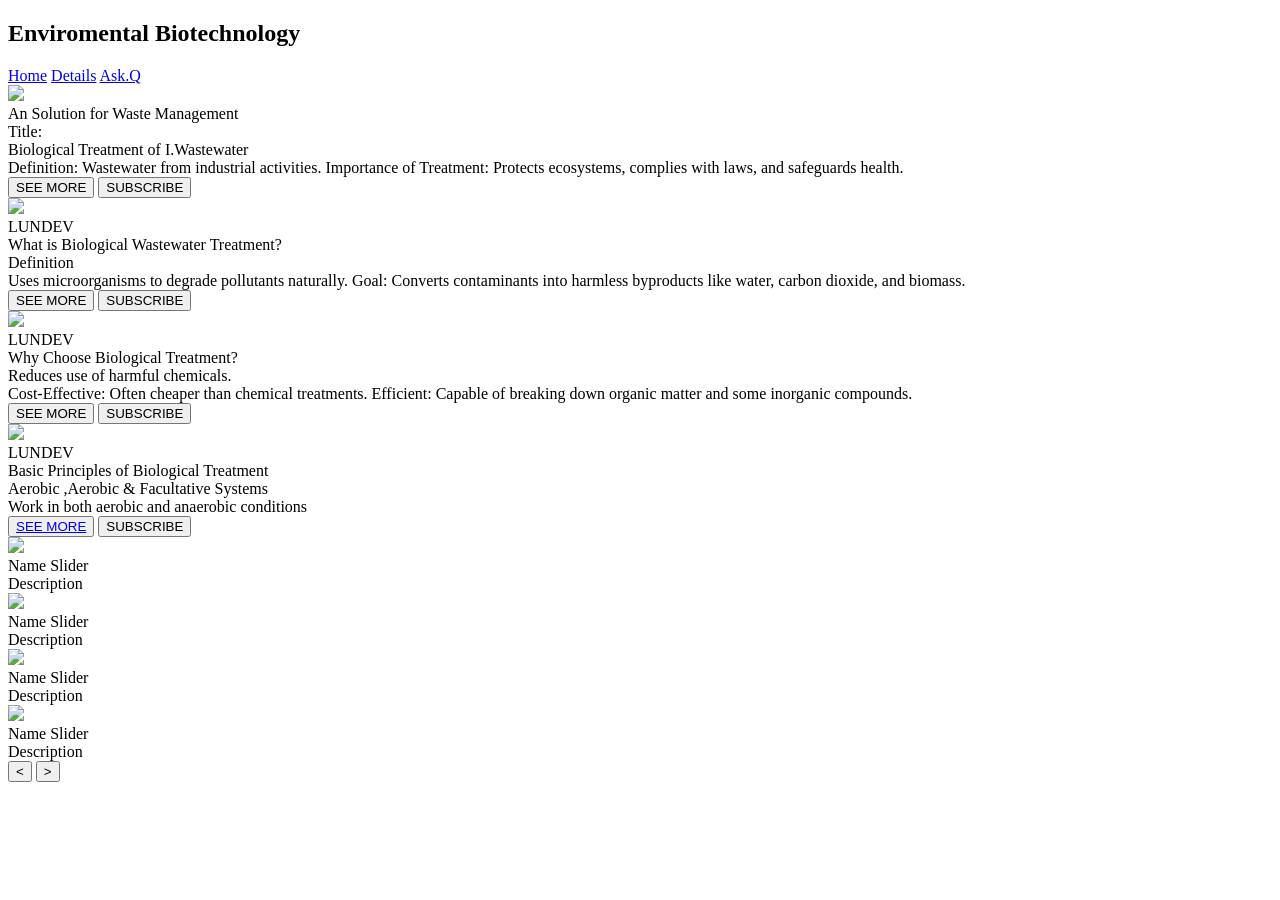
==== index.html @ 7981183f "Presentation Here i creat the presentation using HTML and CSS." ====
<!DOCTYPE html>
<html lang="en">
<head>
    <meta charset="UTF-8">
    <meta name="viewport" content="width=device-width, initial-scale=1.0">
    <title>Eniveromental Biotech</title>
    <link rel="stylesheet" href="styl.css">
</head>
<body>
    <header>
        <nav>
            <h1 class="bg">Enviromental Biotechnology</h1>
            <a href="/home.html" target="_blank">Home</a>
            <a href="/Presentation2.pptx" target="_blank">Details</a>
            <a href="/addtionaldess.html" target="_blank">Ask.Q </a>
        </nav>
    </header>

    <!-- carousel -->
    <div class="carousel">
        <!-- list item -->
        <div class="list">
            <div class="item">
                <img src="/images/backgr1.avif">
                <div class="content">
                    <div class="author"> An Solution for Waste Management</div>
                    <div class="title">Title: </div>
                    <div class="topic"> Biological Treatment of I.Wastewater</div>
                    <div class="des">
                        <!-- lorem 50 -->
                        Definition: Wastewater from industrial activities.
Importance of Treatment: Protects ecosystems, complies with laws, and safeguards health.
                    </div>
                    <div class="buttons">
                        <button>SEE MORE</button>
                        <button>SUBSCRIBE</button>
                    </div>
                </div>
            </div>
            <div class="item">
                <img src="/images/back2.avif">
                <div class="content">
                    <div class="author">LUNDEV</div>
                    <div class="title">What is Biological Wastewater Treatment?</div>
                    <div class="topic">Definition</div>
                    <div class="des">
                        Uses microorganisms to degrade pollutants naturally.
                        Goal: Converts contaminants into harmless byproducts like water, carbon dioxide, and biomass.
                    </div>
                    <div class="buttons">
                        <button>SEE MORE</button>
                        <button>SUBSCRIBE</button>
                    </div>
                </div>
            </div>
            <div class="item">
                <img src="/images/back3.avif">
                <div class="content">
                    <div class="author">LUNDEV</div>
                    <div class="title"> Why Choose Biological Treatment?</div>
                    <div class="topic">Reduces use of harmful chemicals.</div>
                    <div class="des">
                        Cost-Effective: Often cheaper than chemical treatments.
                        Efficient: Capable of breaking down organic matter and some inorganic compounds.
                    </div>
                    <div class="buttons">
                        <button>SEE MORE</button>
                        <button>SUBSCRIBE</button>
                    </div>
                </div>
            </div>
            <div class="item">
                <img src="/images/back4.avif">
                <div class="content">
                    <div class="author">LUNDEV</div>
                    <div class="title"> Basic Principles of Biological Treatment</div>
                    <div class="topic">Aerobic ,Aerobic & Facultative Systems</div>
                    <div class="des">
                        Work in both aerobic and anaerobic conditions
                    </div>
                    <div class="buttons">
                        <button> <a href="https://www.linkedin.com/in/abdul-shakoor-ajiz-21a0522a6/" target="_blank">SEE MORE</a></button>
                        <button>SUBSCRIBE</button>
                    </div>
                </div>
            </div>
        </div>
        <!-- list thumnail -->
        <div class="thumbnail">
            <div class="item">
                <img src="/images/envi1.jpeg">
                <div class="content">
                    <div class="title">
                        Name Slider
                    </div>
                    <div class="description">
                        Description
                    </div>
                </div>
            </div>
            <div class="item">
                <img src="/images/envi2.jpeg">
                <div class="content">
                    <div class="title">
                        Name Slider
                    </div>
                    <div class="description">
                        Description
                    </div>
                </div>
            </div>
            <div class="item">
                <img src="/images/envi3.jpeg">
                <div class="content">
                    <div class="title">
                        Name Slider
                    </div>
                    <div class="description">
                        Description
                    </div>
                </div>
            </div>
            <div class="item">
                <img src="/images/env4.jpeg">
                <div class="content">
                    <div class="title">
                        Name Slider
                    </div>
                    <div class="description">
                        Description
                    </div>
                </div>
            </div>
        </div>
        <!-- next prev -->

        <div class="arrows">
            <button id="prev"><</button>
            <button id="next">></button>
        </div>
        <!-- time running -->
        <div class="time"></div>
    </div>

    <!-- <script src="app.js"> -->
        <script>
        //step 1: get DOM
let nextDom = document.getElementById('next');
let prevDom = document.getElementById('prev');

let carouselDom = document.querySelector('.carousel');
let SliderDom = carouselDom.querySelector('.carousel .list');
let thumbnailBorderDom = document.querySelector('.carousel .thumbnail');
let thumbnailItemsDom = thumbnailBorderDom.querySelectorAll('.item');
let timeDom = document.querySelector('.carousel .time');

thumbnailBorderDom.appendChild(thumbnailItemsDom[0]);
let timeRunning = 3000;
let timeAutoNext = 7000;

nextDom.onclick = function(){
    showSlider('next');    
}

prevDom.onclick = function(){
    showSlider('prev');    
}
let runTimeOut;
let runNextAuto = setTimeout(() => {
    next.click();
}, timeAutoNext)
function showSlider(type){
    let  SliderItemsDom = SliderDom.querySelectorAll('.carousel .list .item');
    let thumbnailItemsDom = document.querySelectorAll('.carousel .thumbnail .item');
    
    if(type === 'next'){
        SliderDom.appendChild(SliderItemsDom[0]);
        thumbnailBorderDom.appendChild(thumbnailItemsDom[0]);
        carouselDom.classList.add('next');
    }else{
        SliderDom.prepend(SliderItemsDom[SliderItemsDom.length - 1]);
        thumbnailBorderDom.prepend(thumbnailItemsDom[thumbnailItemsDom.length - 1]);
        carouselDom.classList.add('prev');
    }
    clearTimeout(runTimeOut);
    runTimeOut = setTimeout(() => {
        carouselDom.classList.remove('next');
        carouselDom.classList.remove('prev');
    }, timeRunning);

    clearTimeout(runNextAuto);
    runNextAuto = setTimeout(() => {
        next.click();
    }, timeAutoNext)
}
    </script>
</body>
</html>
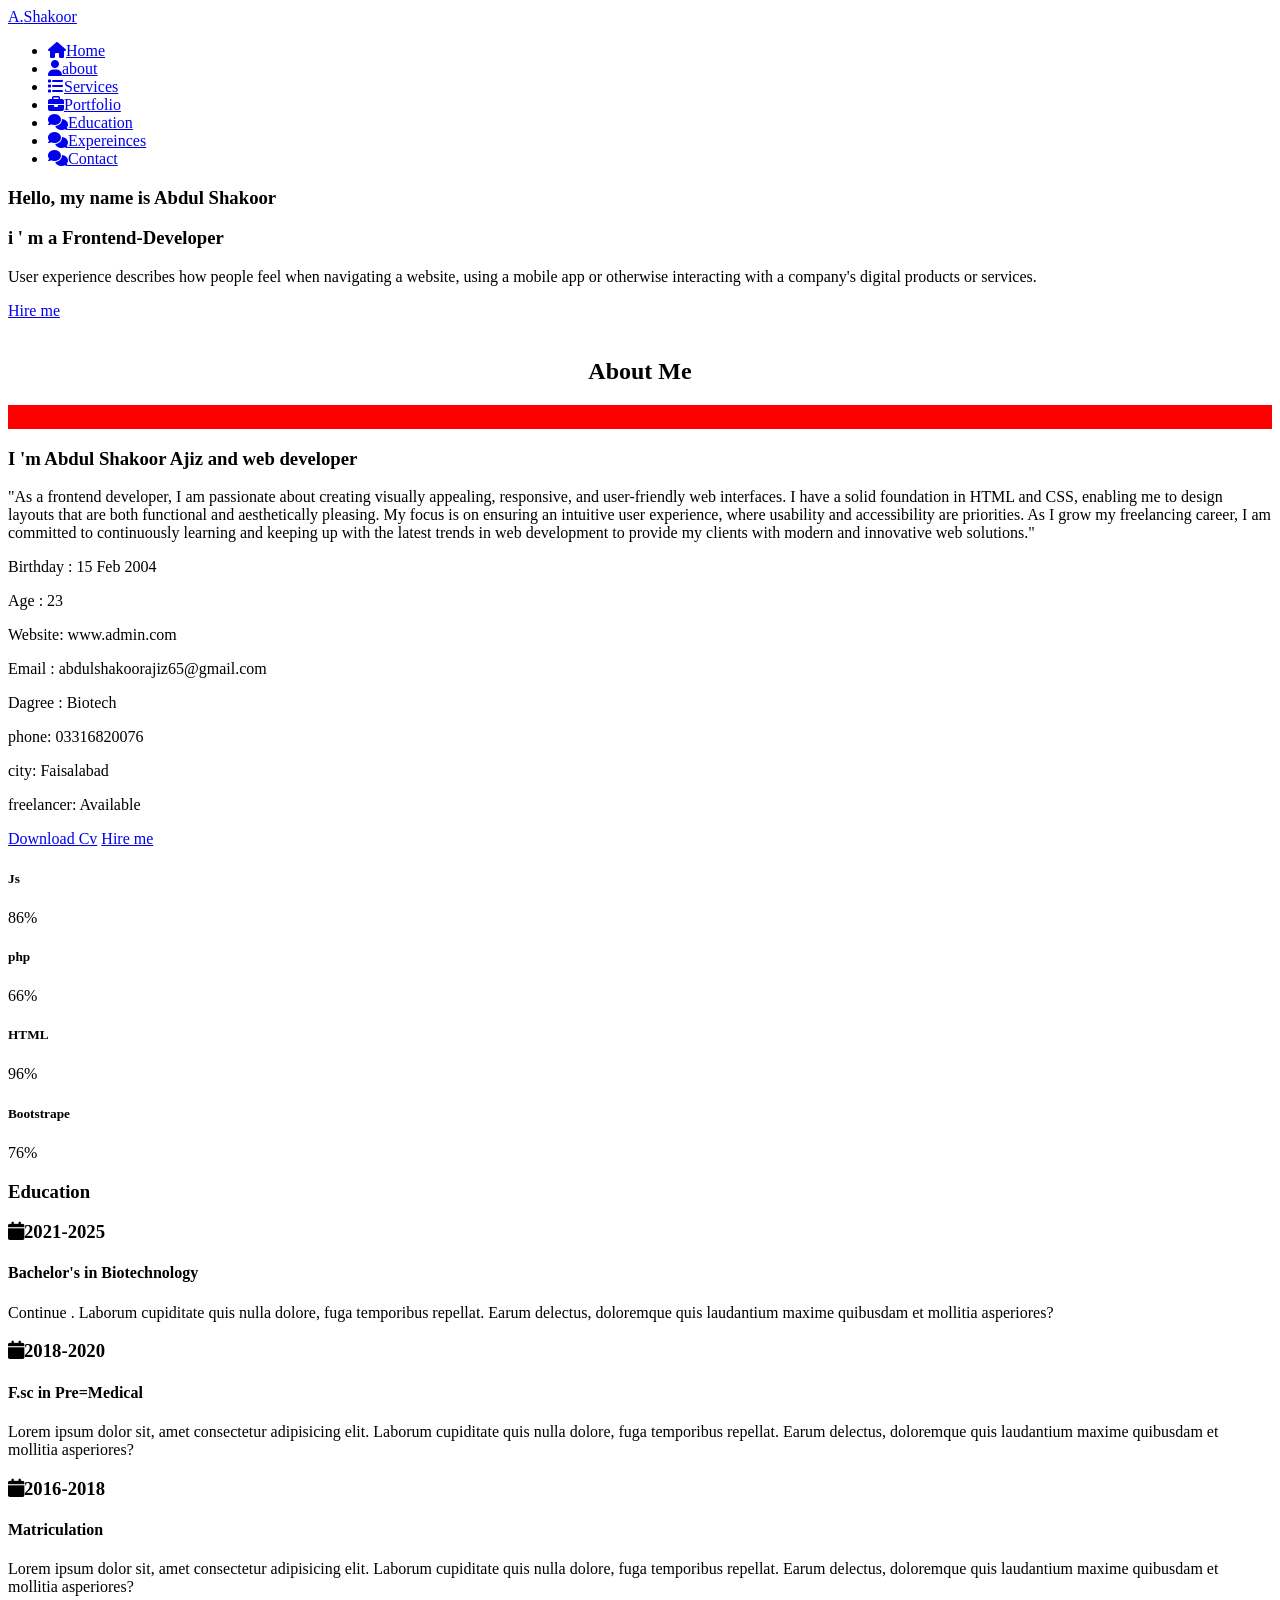
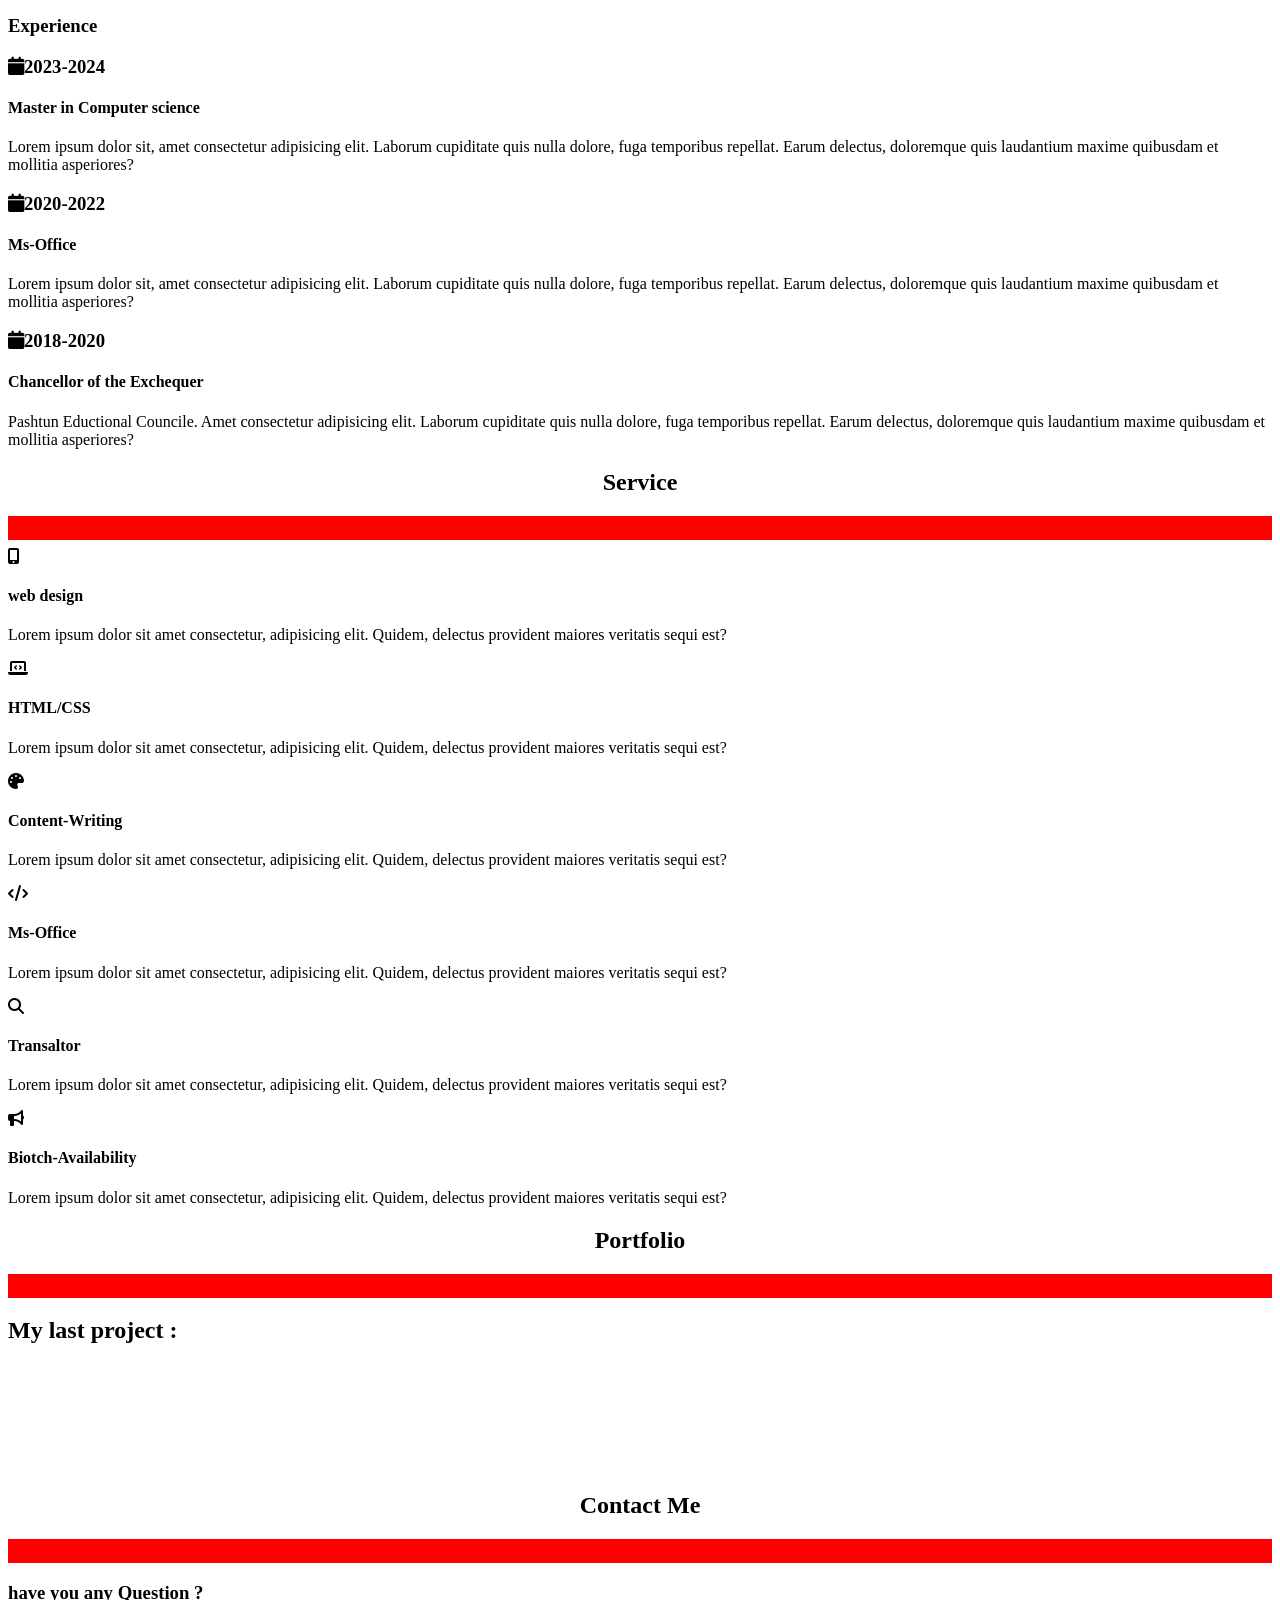
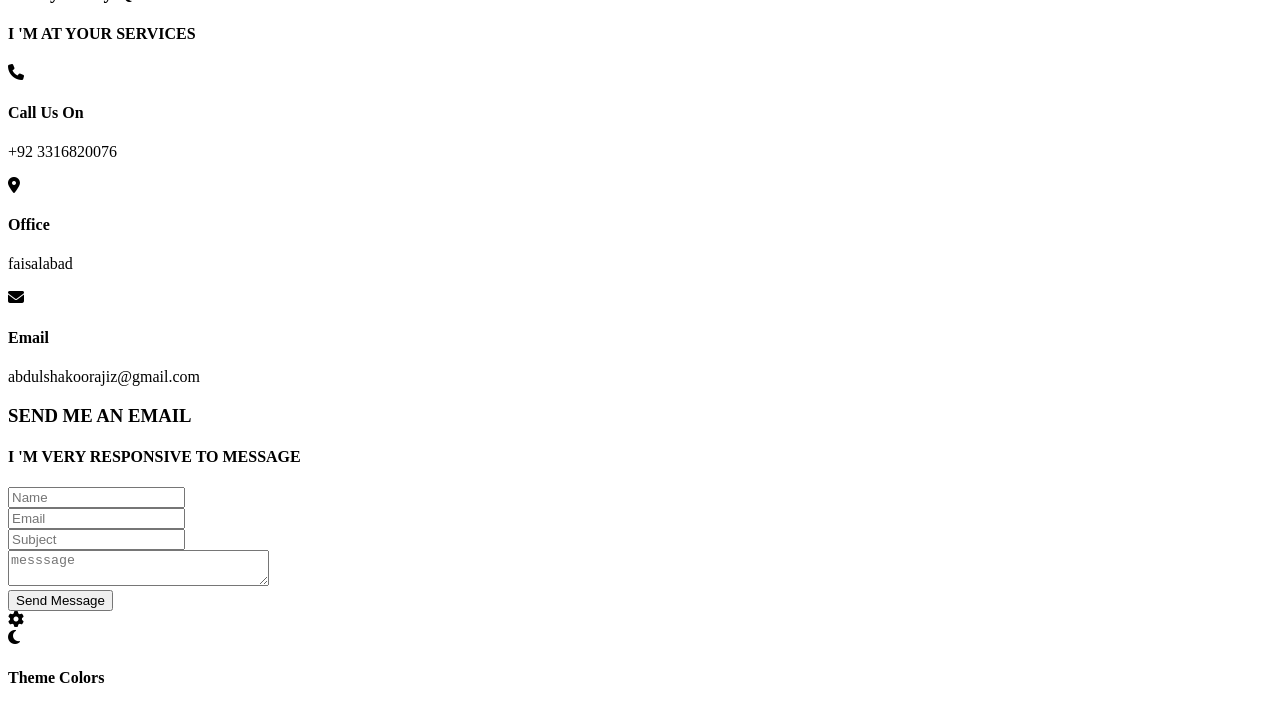
==== commit f0c64b5c: "My-Portfolio My portfolio" ====
--- a/index.html
+++ b/index.html
@@ -3,196 +3,480 @@
 <head>
     <meta charset="UTF-8">
     <meta name="viewport" content="width=device-width, initial-scale=1.0">
-    <title>Eniveromental Biotech</title>
-    <link rel="stylesheet" href="styl.css">
+    <title> My-Portfillio </title>
+    <link rel="stylesheet" href="style.css">
+    <link rel="stylesheet" href="color-1.css">
+    <link rel="stylesheet" href="https://cdnjs.cloudflare.com/ajax/libs/font-awesome/6.6.0/css/all.min.css">
+    <!--==style switcher===-->
+    <link rel="stylesheet" href="color-1.css"class="alternate-style"title= "color-1"disabled>
+    <link rel="stylesheet" href="color-2.css"class="alternate-style"title= "color-2"disabled>
+    <link rel="stylesheet" href="color-3.css"class="alternate-style"title= "color-3"disabled>
+    <link rel="stylesheet" href="color-4.css"class="alternate-style"title= "color-4"disabled>
+    <link rel="stylesheet" href="color-5.css"class="alternate-style"title= "color-5"disabled>
+    <link rel="stylesheet" href="style-switcher.css">
 </head>
 <body>
-    <header>
-        <nav>
-            <h1 class="bg">Enviromental Biotechnology</h1>
-            <a href="/home.html" target="_blank">Home</a>
-            <a href="/Presentation2.pptx" target="_blank">Details</a>
-            <a href="/addtionaldess.html" target="_blank">Ask.Q </a>
-        </nav>
-    </header>
+    <!--main container start--->
+    <div class="main-container">
+        <!--aside start-->
+        <div class="aside">
+            <div class="logo">
+                <a href="#"><span>A.</span>Shakoor</a>
+            </div>
+            <div class="nav-toggler">
+                <span></span>
+            </div>
+            <ul class="nav">
+                <li><a href="#home" class="active"><i class="fa fa-home"></i>Home</a></li>
+                <li><a href="#about"><i class="fa fa-user"></i>about</a></li>
+                <li><a href="#services"><i class="fa fa-list"></i>Services</a></li>
+                <li><a href="#port"><i class="fa fa-briefcase"></i>Portfolio</a></li>
+                <li><a href="#educt"><i class="fa fa-comments"></i>Education</a></li>
+                <li><a href="#exper"><i class="fa fa-comments"></i>Expereinces</a></li>
+                <li><a href="#contact"><i class="fa fa-comments"></i>Contact</a></li>
+            </ul>
+        </div>
+         <!--aside start-->
+         <!--main content start-->
+            <div class="main-content">
+                <!--===home section start===-->
+                <section class="home section  "id="home">
+                    <div class="container">
+                        <div class="row">
+                            <div class="home-info padd-15">
+                                <h3 class="hello">Hello, my name is <span class="name">Abdul Shakoor</span></h3>
+                                <h3 class="my-profession">i ' m a <span class="typing">Frontend-Developer</span></h3>
+                                <p>User experience describes how people feel when navigating a website, using a mobile app or otherwise interacting with a company's digital products or services. </p>
+                                <a href="#contact"class="btn hire-me">Hire me</a>
+                                <div class="home-img padd-15">
+                                    <img src="shakoor3.jpg" alt="">
+                                </div>
+                            </div>
+                        </div>
+                    </div>
+                </section>
+                  <!--===home section end===-->
+                     <!--===about section start===-->
+                     <section class="about section " id="about">
+                        <div class="container">
+                            <div class="row">
+                                <div class="section-title padd-15">
+                                    <h2 style="text-align: center;">About Me</h2>
+                                    <hr style="color: brown;height: 20px;border: 2px solid red;background-color: red;">
+                                </div>
+                            </div>
+                            <div class="row">
+                                <div class="about-content padd-15">
+                                    <div class="row">
+                                        <div class="about-text padd-15">
+                                            <h3>I 'm Abdul Shakoor Ajiz and <span>web developer</span></h3>
+                                            
+                                            <p>"As a frontend developer, I am passionate about creating visually appealing, responsive, and user-friendly web interfaces. I have a solid foundation in HTML and CSS, enabling me to design layouts that are both functional and aesthetically pleasing. My focus is on ensuring an intuitive user experience, where usability and accessibility are priorities. As I grow my freelancing career, I am committed to continuously learning and keeping up with the latest trends in web development to provide my clients with modern and innovative web solutions."</p>
+                                        </div>
+                                    </div>
+                                    <div class="row">
+                                        <div class="personal-info padd-15">
+                                            <div class="row">
+                                                <div class="info-item padd-15">
+                                                    <p>Birthday : <span>15 Feb 2004</span></p>
+                                                </div>
+                                                <div class="info-item padd-15">
+                                                    <p>Age : <span>23</span></p>
+                                                </div>
+                                                <div class="info-item padd-15">
+                                                    <p>Website: <span>www.admin.com</span></p>
+                                                </div>
+                                                <div class="info-item padd-15">
+                                                    <p>Email : <span>abdulshakoorajiz65@gmail.com</span></p>
+                                                </div>
+                                                <div class="info-item padd-15">
+                                                    <p>Dagree : <span>Biotech</span></p>
+                                                </div>
+                                                <div class="info-item padd-15">
+                                                    <p>phone: <span>03316820076</span></p>
+                                                </div>
+                                                <div class="info-item padd-15">
+                                                    <p>city: <span>Faisalabad</span></p>
+                                                </div>
+                                                <div class="info-item padd-15">
+                                                    <p>freelancer: <span>Available</span></p>
+                                                </div>
+                                            </div>
+                                            <div class="row">
+                                                <div class="button padd-15">
+                                                    <a href="#"class="btn">Download Cv</a>
+                                                    <a href="#contact" class="btn hire-me">Hire me</a>
+                                                </div>
+                                            </div>
+                                        </div>
+                                        <div class="skills padd-15">
+                                            <div class="row">
+                                                <div class="skill-item padd-15">
+                                                    <h5>Js</h5>
+                                                    <div class="progress">
+                                                        <div class="progress-in"style="width: 86%;"></div>
+                                                        <div class="skill-percent">86%</div>
+                                                    </div>
+                                                </div>
+                                                <div class="skill-item padd-15">
+                                                    <h5>php</h5>
+                                                    <div class="progress">
+                                                        <div class="progress-in"style="width: 66%;"></div>
+                                                        <div class="skill-percent">66%</div>
+                                                    </div>
+                                                </div>
+                                                <div class="skill-item padd-15">
+                                                    <h5>HTML</h5>
+                                                    <div class="progress">
+                                                        <div class="progress-in"style="width: 96%;"></div>
+                                                        <div class="skill-percent">96%</div>
+                                                    </div>
+                                                </div>
+                                                    <div class="skill-item padd-15">
+                                                        <h5>Bootstrape</h5>
+                                                        <div class="progress">
+                                                            <div class="progress-in"style="width: 96%;"></div>
+                                                            <div class="skill-percent">76%</div>
+                                                        </div>
+                                                </div>
+                                            </div>
+                                        </div>
+                                    </div>
+                                    <div class="row" id="educt">
+                                        <div class="education padd-15">
+                                            <h3 class="title">Education</h3>
+                                        <div class="row">
+                                            <div class="timeline-box padd-15">
+                                                <div class="timeline shadow-dark">
+                                                    <!--====timeline-item====-->
+                                                    <div class="timeline-item">
+                                                        <div class="circle-dot"></div>
+                                                        <h3 class="timeline-date">
+                                                            <i class="fa fa-calendar"></i>2021-2025
+                                                        </h3>
+                                                        <h4 class="timeline-title">Bachelor's in Biotechnology</h4>
+                                                        <p class="timeline-text">Continue . Laborum cupiditate quis nulla dolore, fuga temporibus repellat. Earum delectus, doloremque quis laudantium maxime quibusdam et mollitia asperiores?</p>
+                                                    </div>
+                                                     <!--====timeline-item====-->
+                                                     <div class="timeline-item">
+                                                        <div class="circle-dot"></div>
+                                                        <h3 class="timeline-date">
+                                                            <i class="fa fa-calendar"></i>2018-2020
+                                                        </h3>
+                                                        <h4 class="timeline-title">F.sc in Pre=Medical</h4>
+                                                        <p class="timeline-text">Lorem ipsum dolor sit, amet consectetur adipisicing elit. Laborum cupiditate quis nulla dolore, fuga temporibus repellat. Earum delectus, doloremque quis laudantium maxime quibusdam et mollitia asperiores?</p>
+                                                    </div>
+                                                     <!--====timeline-item====-->
+                                                     <div class="timeline-item">
+                                                        <div class="circle-dot"></div>
+                                                        <h3 class="timeline-date">
+                                                            <i class="fa fa-calendar"></i>2016-2018
+                                                        </h3>
+                                                        <h4 class="timeline-title">
+                                                            Matriculation</h4>
+                                                        <p class="timeline-text">Lorem ipsum dolor sit, amet consectetur adipisicing elit. Laborum cupiditate quis nulla dolore, fuga temporibus repellat. Earum delectus, doloremque quis laudantium maxime quibusdam et mollitia asperiores?</p>
+                                                    </div>
+                                                                                                      
+                                                </div>
+                                            </div>
+                                        </div>
+                                        </div>
+                                    
+                                            <div class="experience padd-15" id="exper">
+                                                <h3 class="title">Experience</h3>
+                                                <div class="row">
+                                                    <div class="timeline-box padd-15">
+                                                        <div class="timeline shadow-dark">
+                                                            <!--====timeline-item====-->
+                                                            <div class="timeline-item">
+                                                                <div class="circle-dot"></div>
+                                                                <h3 class="timeline-date">
+                                                                    <i class="fa fa-calendar"></i>2023-2024
+                                                                </h3>
+                                                                <h4 class="timeline-title">Master in Computer science</h4>
+                                                                <p class="timeline-text">Lorem ipsum dolor sit, amet consectetur adipisicing elit. Laborum cupiditate quis nulla dolore, fuga temporibus repellat. Earum delectus, doloremque quis laudantium maxime quibusdam et mollitia asperiores?</p>
+                                                            </div>
+                                                             <!--====timeline-item====-->
+                                                             <div class="timeline-item">
+                                                                <div class="circle-dot"></div>
+                                                                <h3 class="timeline-date">
+                                                                    <i class="fa fa-calendar"></i>2020-2022
+                                                                </h3>
+                                                                <h4 class="timeline-title">Ms-Office</h4>
+                                                                <p class="timeline-text">Lorem ipsum dolor sit, amet consectetur adipisicing elit. Laborum cupiditate quis nulla dolore, fuga temporibus repellat. Earum delectus, doloremque quis laudantium maxime quibusdam et mollitia asperiores?</p>
+                                                            </div>
+                                                             <!--====timeline-item====-->
+                                                             <div class="timeline-item">
+                                                                <div class="circle-dot"></div>
+                                                                <h3 class="timeline-date">
+                                                                    <i class="fa fa-calendar"></i>2018-2020
+                                                                </h3>
+                                                                <h4 class="timeline-title">Chancellor of the Exchequer</h4>
+                                                                <p class="timeline-text">Pashtun Eductional Councile. Amet consectetur adipisicing elit. Laborum cupiditate quis nulla dolore, fuga temporibus repellat. Earum delectus, doloremque quis laudantium maxime quibusdam et mollitia asperiores?</p>
+                                                            </div>
+                                                                                                              
+                                                        </div>
+                                                    </div>
+                                                </div>
+                                            </div>
+                                    </div>
+                            </div>
+                        </section>
+                     <!--===about section end===-->
+                       <!--===service section start===-->
+                       <section class="service section " id="services">
+                        <div class="container">
+                            <div class="row">
+                                <div class="section-title padd-15">
+                                <h2 style="text-align: center;">Service </h2>
+                                <hr  style="color: brown;height: 20px;border: 2px solid red;background-color: red;">
+                            </div>
+                        </div>
+                        <div class="row">
+                            <!--===service item start ====-->
+                            <div class="service-item padd-15">
+                                <div class="service-item-inner">
+                                    <div class="icon">
+                                        <i class="fa fa-mobile-alt"></i>
+                                    </div>
+                                    <h4>web design</h4>
+                                    <p>Lorem ipsum dolor sit amet consectetur, adipisicing elit. Quidem, delectus provident maiores veritatis sequi est?</p>
+                                </div>
+                            </div>
+                             <!--===service item end ====-->
+                              <!--===service item start ====-->
+                            <div class="service-item padd-15">
+                                <div class="service-item-inner">
+                                    <div class="icon">
+                                        <i class="fa fa-laptop-code"></i>
+                                    </div>
+                                    <h4>HTML/CSS</h4>
+                                    <p>Lorem ipsum dolor sit amet consectetur, adipisicing elit. Quidem, delectus provident maiores veritatis sequi est?</p>
+                                </div>
+                            </div>
+                             <!--===service item end ====-->
+                              <!--===service item start ====-->
+                            <div class="service-item padd-15">
+                                <div class="service-item-inner">
+                                    <div class="icon">
+                                        <i class="fa fa-palette"></i>
+                                    </div>
+                                    <h4>Content-Writing</h4>
+                                    <p>Lorem ipsum dolor sit amet consectetur, adipisicing elit. Quidem, delectus provident maiores veritatis sequi est?</p>
+                                </div>
+                            </div>
+                             <!--===service item end ====-->
+                              <!--===service item start ====-->
+                            <div class="service-item padd-15">
+                                <div class="service-item-inner">
+                                    <div class="icon">
+                                        <i class="fa fa-code"></i>
+                                    </div>
+                                    <h4>Ms-Office</h4>
+                                    <p>Lorem ipsum dolor sit amet consectetur, adipisicing elit. Quidem, delectus provident maiores veritatis sequi est?</p>
+                                </div>
+                            </div>
+                             <!--===service item end ====-->
+                              <!--===service item start ====-->
+                            <div class="service-item padd-15">
+                                <div class="service-item-inner">
+                                    <div class="icon">
+                                        <i class="fa fa-search"></i>
+                                    </div>
+                                    <h4>Transaltor</h4>
+                                    <p>Lorem ipsum dolor sit amet consectetur, adipisicing elit. Quidem, delectus provident maiores veritatis sequi est?</p>
+                                </div>
+                            </div>
+                             <!--===service item end ====-->
+                              <!--===service item start ====-->
+                            <div class="service-item padd-15">
+                                <div class="service-item-inner">
+                                    <div class="icon">
+                                        <i class="fa fa-bullhorn"></i>
+                                    </div>
+                                    <h4>Biotch-Availability</h4>
+                                    <p>Lorem ipsum dolor sit amet consectetur, adipisicing elit. Quidem, delectus provident maiores veritatis sequi est?</p>
+                                </div>
+                            </div>
+                             <!--===service item end ====-->
+                            </div>
+                        </div>
+                       </section>
+                       <!--===service section end===-->
+                        <!--===portfolio section start===-->
+                        <section class="portfolio section " id="port">
+                            <div class="container">
+                                <div class="row">
+                                    <div class="section-title padd-15">
+                                        <h2 style="text-align: center;">Portfolio</h2>
+                                        <hr style="color: brown;height: 20px;border: 2px solid red;background-color: red;">
+                                    </div>
+                                </div>
+                                <div class="portfolio-heading padd-15">
+                                    <h2>My last project :</h2>
+                                </div>
+                            </div>
+                            <div class="row">
+                                <!--=== portfolio item start===-->
+                                <div class="portfolio-item padd-15">
+                                    <div class="portfolio-item-inner shadow-dark">
+                                        <div class="portfolio-img">
+                                            <img src="portfolio-1.jpg" alt="">
+                                        </div>
+                                    </div>
+                                </div>
+                                <!--=== portfolio item  end===-->
+                                 <!--=== portfolio item start===-->
+                                 <div class="portfolio-item padd-15">
+                                    <div class="portfolio-item-inner shadow-dark">
+                                        <div class="portfolio-img">
+                                            <img src="portfolio-2.jpg" alt="">
+                                        </div>
+                                    </div>
+                                </div>
+                                <!--=== portfolio item  end===-->
+                                 <!--=== portfolio item start===-->
+                                 <div class="portfolio-item padd-15">
+                                    <div class="portfolio-item-inner shadow-dark">
+                                        <div class="portfolio-img">
+                                            <img src="portfolio-3.jpg" alt="">
+                                        </div>
+                                    </div>
+                                </div>
+                                <!--=== portfolio item  end===-->
+                                 <!--=== portfolio item start===-->
+                                 <div class="portfolio-item padd-15">
+                                    <div class="portfolio-item-inner shadow-dark">
+                                        <div class="portfolio-img">
+                                            <img src="portfolio-4.jpg" alt="">
+                                        </div>
+                                    </div>
+                                </div>
+                                <!--=== portfolio item  end===-->
+                                 <!--=== portfolio item start===-->
+                                 <div class="portfolio-item padd-15">
+                                    <div class="portfolio-item-inner shadow-dark">
+                                        <div class="portfolio-img">
+                                            <img src="portfolio-5.jpg" alt="">
+                                        </div>
+                                    </div>
+                                </div>
+                                <!--=== portfolio item  end===-->
+                                 <!--=== portfolio item start===-->
+                                 <div class="portfolio-item padd-15">
+                                    <div class="portfolio-item-inner shadow-dark">
+                                        <div class="portfolio-img">
+                                            <img src="portfolio-6.jpg" alt="">
+                                        </div>
+                                    </div>
+                                </div>
+                                <!--=== portfolio item  end===-->
+                                
 
-    <!-- carousel -->
-    <div class="carousel">
-        <!-- list item -->
-        <div class="list">
-            <div class="item">
-                <img src="/images/backgr1.avif">
-                <div class="content">
-                    <div class="author"> An Solution for Waste Management</div>
-                    <div class="title">Title: </div>
-                    <div class="topic"> Biological Treatment of I.Wastewater</div>
-                    <div class="des">
-                        <!-- lorem 50 -->
-                        Definition: Wastewater from industrial activities.
-Importance of Treatment: Protects ecosystems, complies with laws, and safeguards health.
-                    </div>
-                    <div class="buttons">
-                        <button>SEE MORE</button>
-                        <button>SUBSCRIBE</button>
-                    </div>
-                </div>
+                            </div>
+                        </div>
+                    </section>
+                         <!--===portfolio section end===-->
+                          <!--===contact section start===-->
+                          <section class="container section" id="contact">
+                            <div class="container">
+                                <div class="row">
+                                    <div class="section-title padd-15">
+                                        <h2 style="text-align: center;">Contact Me</h2>
+                                        <hr style="color: brown;height: 20px;border: 2px solid red;background-color: red;">
+                                    </div>
+                                </div>
+                                <h3 class="contact-title padd-15">have you any Question ?</h3>
+                                <h4 class="contact-sub-title">I 'M AT YOUR SERVICES</h4>
+                                <div class="row">
+                                    <!--contact inf-item start-->
+                                    <div class="contact-info-item padd-15">
+                                        <div class="icon"><i class="fa fa-phone"></i></div>
+                                        <h4>Call Us On</h4>
+                                        <p>+92 3316820076</p>
+                                    </div>
+                                      <!--contact inf-item end-->
+                                       <!--contact inf-item start-->
+                                    <div class="contact-info-item padd-15">
+                                        <div class="icon"><i class="fa fa-map-marker-alt"></i></div>
+                                        <h4>Office</h4>
+                                        <p>faisalabad</p>
+                                    </div>
+                                      <!--contact inf-item end-->
+                                       <!--contact inf-item start-->
+                                    <div class="contact-info-item padd-15">
+                                        <div class="icon"><i class="fa fa-envelope"></i></div>
+                                        <h4>Email</h4>
+                                        <p>abdulshakoorajiz@gmail.com</p>
+                                    </div>
+                                      <!--contact inf-item end-->
+                                      <h3 class="contact-title padd-15">SEND ME AN EMAIL</h3>
+                                       <h4 class="contact-sub-title padd-15">I 'M VERY RESPONSIVE TO MESSAGE</h4>
+                                <!--===contact form===-->
+                                <div class="contact-form padd-15">
+                                    <div class="row">
+                                        <div class="form-item col-6 padd-15">
+                                            <div class="form-group">
+                                                <input type="text"class="form-control"placeholder= "Name">
+                                            </div>
+                                        </div>
+                                        <div class="form-item col-6 padd-15">
+                                            <div class="form-group">
+                                                <input type="email"class="form-control"placeholder= "Email">
+                                            </div>
+                                        </div>
+                                    </div>
+                                    <div class="row">
+                                        <div class="form-item col-12 padd-15">
+                                            <div class="form-group">
+                                                <input type="text"class="form-control"placeholder= "Subject">
+                                            </div>
+                                        </div>
+                                    </div>
+                                    <div class="row">
+                                        <div class="form-item col-12 padd-15">
+                                            <div class="form-group">
+                                               <textarea name="" class="form-control"id=""cols="30"row="10"placeholder="messsage"></textarea>
+                                            </div>
+                                        </div>
+                                    </div>
+                                    <div class="row">
+                                        <div class="form-item col-6 padd-15">
+                                            <div class="form-group">
+                                                <button type="submit"class="btn">Send Message</button>
+                                            </div>
+                                        </div>
+                                    </div>
+
+                                </div>
+                                </div>
+                            </div>
+                          </section>
+                           <!--===contact section end===-->
             </div>
-            <div class="item">
-                <img src="/images/back2.avif">
-                <div class="content">
-                    <div class="author">LUNDEV</div>
-                    <div class="title">What is Biological Wastewater Treatment?</div>
-                    <div class="topic">Definition</div>
-                    <div class="des">
-                        Uses microorganisms to degrade pollutants naturally.
-                        Goal: Converts contaminants into harmless byproducts like water, carbon dioxide, and biomass.
-                    </div>
-                    <div class="buttons">
-                        <button>SEE MORE</button>
-                        <button>SUBSCRIBE</button>
-                    </div>
-                </div>
-            </div>
-            <div class="item">
-                <img src="/images/back3.avif">
-                <div class="content">
-                    <div class="author">LUNDEV</div>
-                    <div class="title"> Why Choose Biological Treatment?</div>
-                    <div class="topic">Reduces use of harmful chemicals.</div>
-                    <div class="des">
-                        Cost-Effective: Often cheaper than chemical treatments.
-                        Efficient: Capable of breaking down organic matter and some inorganic compounds.
-                    </div>
-                    <div class="buttons">
-                        <button>SEE MORE</button>
-                        <button>SUBSCRIBE</button>
-                    </div>
-                </div>
-            </div>
-            <div class="item">
-                <img src="/images/back4.avif">
-                <div class="content">
-                    <div class="author">LUNDEV</div>
-                    <div class="title"> Basic Principles of Biological Treatment</div>
-                    <div class="topic">Aerobic ,Aerobic & Facultative Systems</div>
-                    <div class="des">
-                        Work in both aerobic and anaerobic conditions
-                    </div>
-                    <div class="buttons">
-                        <button> <a href="https://www.linkedin.com/in/abdul-shakoor-ajiz-21a0522a6/" target="_blank">SEE MORE</a></button>
-                        <button>SUBSCRIBE</button>
-                    </div>
-                </div>
-            </div>
+              <!--main content end-->
+    </div>
+    <!--main container end--->
+    <div class="style-switcher">
+        <div class="style-switcher-toggler s-icon">
+            <i class="fas fa-cog fa-spin"></i>
         </div>
-        <!-- list thumnail -->
-        <div class="thumbnail">
-            <div class="item">
-                <img src="/images/envi1.jpeg">
-                <div class="content">
-                    <div class="title">
-                        Name Slider
-                    </div>
-                    <div class="description">
-                        Description
-                    </div>
-                </div>
-            </div>
-            <div class="item">
-                <img src="/images/envi2.jpeg">
-                <div class="content">
-                    <div class="title">
-                        Name Slider
-                    </div>
-                    <div class="description">
-                        Description
-                    </div>
-                </div>
-            </div>
-            <div class="item">
-                <img src="/images/envi3.jpeg">
-                <div class="content">
-                    <div class="title">
-                        Name Slider
-                    </div>
-                    <div class="description">
-                        Description
-                    </div>
-                </div>
-            </div>
-            <div class="item">
-                <img src="/images/env4.jpeg">
-                <div class="content">
-                    <div class="title">
-                        Name Slider
-                    </div>
-                    <div class="description">
-                        Description
-                    </div>
-                </div>
-            </div>
+        <div class="day-night s-icon">
+            <i class="fas fa-moon"></i>
         </div>
-        <!-- next prev -->
+        <h4>Theme Colors</h4>
+        <div class="color">
+            <span class="color-1"onclick="setActiveStyle('color-1')"></span>
+            <span class="color-2"onclick="setActiveStyle('color-2')"></span>
+            <span class="color-3"onclick="setActiveStyle('color-3')"></span>
+            <span class="color-4"onclick="setActiveStyle('color-4')"></span>
+            <span class="color-5"onclick="setActiveStyle('color-5')"></span>
+        </div>
+    </div>
+    <!--== style switcher start-->
 
-        <div class="arrows">
-            <button id="prev"><</button>
-            <button id="next">></button>
-        </div>
-        <!-- time running -->
-        <div class="time"></div>
-    </div>
-
-    <!-- <script src="app.js"> -->
-        <script>
-        //step 1: get DOM
-let nextDom = document.getElementById('next');
-let prevDom = document.getElementById('prev');
-
-let carouselDom = document.querySelector('.carousel');
-let SliderDom = carouselDom.querySelector('.carousel .list');
-let thumbnailBorderDom = document.querySelector('.carousel .thumbnail');
-let thumbnailItemsDom = thumbnailBorderDom.querySelectorAll('.item');
-let timeDom = document.querySelector('.carousel .time');
-
-thumbnailBorderDom.appendChild(thumbnailItemsDom[0]);
-let timeRunning = 3000;
-let timeAutoNext = 7000;
-
-nextDom.onclick = function(){
-    showSlider('next');    
-}
-
-prevDom.onclick = function(){
-    showSlider('prev');    
-}
-let runTimeOut;
-let runNextAuto = setTimeout(() => {
-    next.click();
-}, timeAutoNext)
-function showSlider(type){
-    let  SliderItemsDom = SliderDom.querySelectorAll('.carousel .list .item');
-    let thumbnailItemsDom = document.querySelectorAll('.carousel .thumbnail .item');
-    
-    if(type === 'next'){
-        SliderDom.appendChild(SliderItemsDom[0]);
-        thumbnailBorderDom.appendChild(thumbnailItemsDom[0]);
-        carouselDom.classList.add('next');
-    }else{
-        SliderDom.prepend(SliderItemsDom[SliderItemsDom.length - 1]);
-        thumbnailBorderDom.prepend(thumbnailItemsDom[thumbnailItemsDom.length - 1]);
-        carouselDom.classList.add('prev');
-    }
-    clearTimeout(runTimeOut);
-    runTimeOut = setTimeout(() => {
-        carouselDom.classList.remove('next');
-        carouselDom.classList.remove('prev');
-    }, timeRunning);
-
-    clearTimeout(runNextAuto);
-    runNextAuto = setTimeout(() => {
-        next.click();
-    }, timeAutoNext)
-}
-    </script>
+     <!--== style switcher end-->
 </body>
+<script src="script.js"></script>
+<script src="style-swicher.js"></script>
 </html>
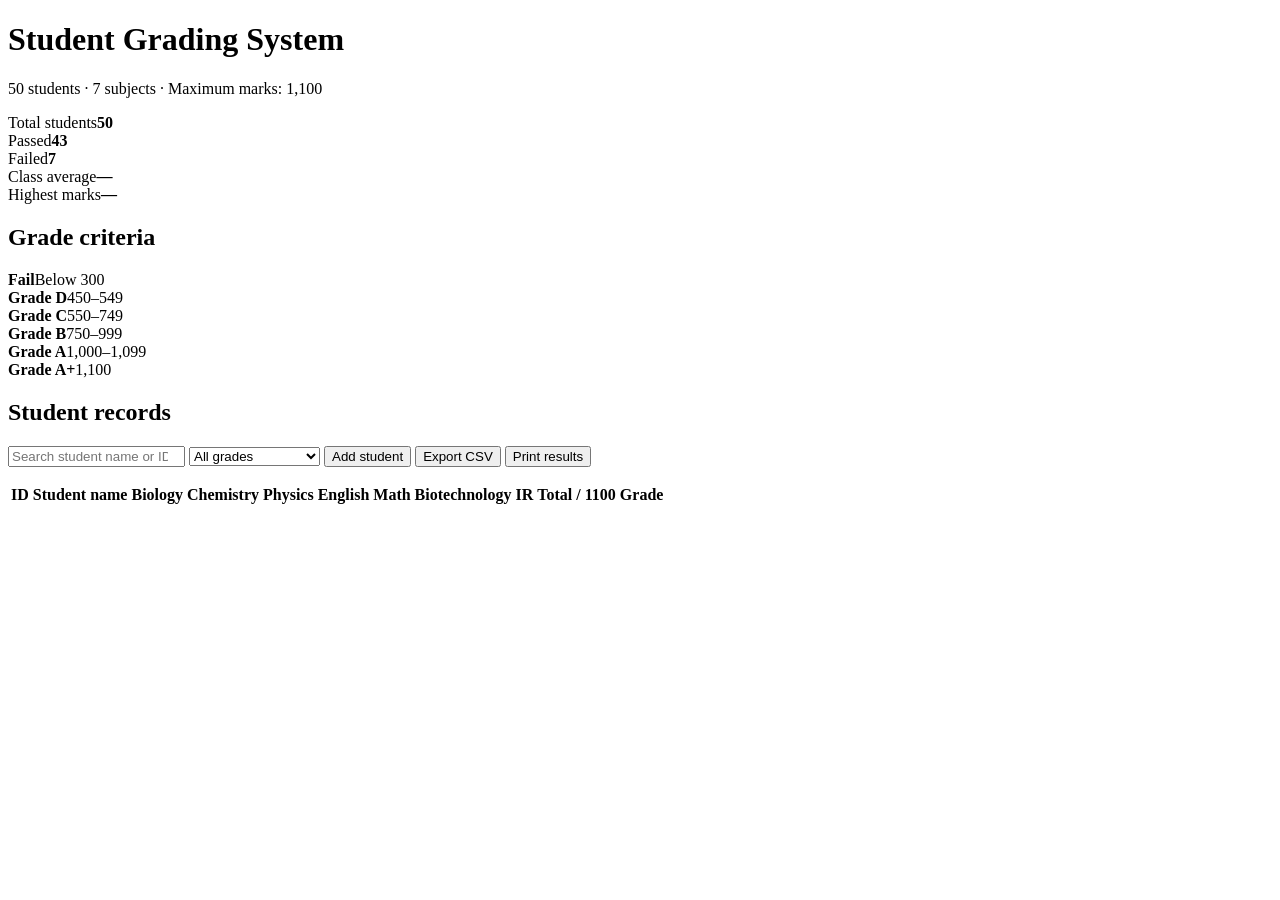
==== commit 636df365: "Add files via upload This is only for fun.........." ====
--- a/index.html
+++ b/index.html
@@ -1,482 +1,55 @@
 <!DOCTYPE html>
 <html lang="en">
 <head>
-    <meta charset="UTF-8">
-    <meta name="viewport" content="width=device-width, initial-scale=1.0">
-    <title> My-Portfillio </title>
-    <link rel="stylesheet" href="style.css">
-    <link rel="stylesheet" href="color-1.css">
-    <link rel="stylesheet" href="https://cdnjs.cloudflare.com/ajax/libs/font-awesome/6.6.0/css/all.min.css">
-    <!--==style switcher===-->
-    <link rel="stylesheet" href="color-1.css"class="alternate-style"title= "color-1"disabled>
-    <link rel="stylesheet" href="color-2.css"class="alternate-style"title= "color-2"disabled>
-    <link rel="stylesheet" href="color-3.css"class="alternate-style"title= "color-3"disabled>
-    <link rel="stylesheet" href="color-4.css"class="alternate-style"title= "color-4"disabled>
-    <link rel="stylesheet" href="color-5.css"class="alternate-style"title= "color-5"disabled>
-    <link rel="stylesheet" href="style-switcher.css">
+<meta charset="UTF-8">
+<meta name="viewport" content="width=device-width, initial-scale=1.0">
+<title>Student Grading System</title>
+<link rel="stylesheet" href="style.css">
 </head>
 <body>
-    <!--main container start--->
-    <div class="main-container">
-        <!--aside start-->
-        <div class="aside">
-            <div class="logo">
-                <a href="#"><span>A.</span>Shakoor</a>
-            </div>
-            <div class="nav-toggler">
-                <span></span>
-            </div>
-            <ul class="nav">
-                <li><a href="#home" class="active"><i class="fa fa-home"></i>Home</a></li>
-                <li><a href="#about"><i class="fa fa-user"></i>about</a></li>
-                <li><a href="#services"><i class="fa fa-list"></i>Services</a></li>
-                <li><a href="#port"><i class="fa fa-briefcase"></i>Portfolio</a></li>
-                <li><a href="#educt"><i class="fa fa-comments"></i>Education</a></li>
-                <li><a href="#exper"><i class="fa fa-comments"></i>Expereinces</a></li>
-                <li><a href="#contact"><i class="fa fa-comments"></i>Contact</a></li>
-            </ul>
-        </div>
-         <!--aside start-->
-         <!--main content start-->
-            <div class="main-content">
-                <!--===home section start===-->
-                <section class="home section  "id="home">
-                    <div class="container">
-                        <div class="row">
-                            <div class="home-info padd-15">
-                                <h3 class="hello">Hello, my name is <span class="name">Abdul Shakoor</span></h3>
-                                <h3 class="my-profession">i ' m a <span class="typing">Frontend-Developer</span></h3>
-                                <p>User experience describes how people feel when navigating a website, using a mobile app or otherwise interacting with a company's digital products or services. </p>
-                                <a href="#contact"class="btn hire-me">Hire me</a>
-                                <div class="home-img padd-15">
-                                    <img src="shakoor3.jpg" alt="">
-                                </div>
-                            </div>
-                        </div>
-                    </div>
-                </section>
-                  <!--===home section end===-->
-                     <!--===about section start===-->
-                     <section class="about section " id="about">
-                        <div class="container">
-                            <div class="row">
-                                <div class="section-title padd-15">
-                                    <h2 style="text-align: center;">About Me</h2>
-                                    <hr style="color: brown;height: 20px;border: 2px solid red;background-color: red;">
-                                </div>
-                            </div>
-                            <div class="row">
-                                <div class="about-content padd-15">
-                                    <div class="row">
-                                        <div class="about-text padd-15">
-                                            <h3>I 'm Abdul Shakoor Ajiz and <span>web developer</span></h3>
-                                            
-                                            <p>"As a frontend developer, I am passionate about creating visually appealing, responsive, and user-friendly web interfaces. I have a solid foundation in HTML and CSS, enabling me to design layouts that are both functional and aesthetically pleasing. My focus is on ensuring an intuitive user experience, where usability and accessibility are priorities. As I grow my freelancing career, I am committed to continuously learning and keeping up with the latest trends in web development to provide my clients with modern and innovative web solutions."</p>
-                                        </div>
-                                    </div>
-                                    <div class="row">
-                                        <div class="personal-info padd-15">
-                                            <div class="row">
-                                                <div class="info-item padd-15">
-                                                    <p>Birthday : <span>15 Feb 2004</span></p>
-                                                </div>
-                                                <div class="info-item padd-15">
-                                                    <p>Age : <span>23</span></p>
-                                                </div>
-                                                <div class="info-item padd-15">
-                                                    <p>Website: <span>www.admin.com</span></p>
-                                                </div>
-                                                <div class="info-item padd-15">
-                                                    <p>Email : <span>abdulshakoorajiz65@gmail.com</span></p>
-                                                </div>
-                                                <div class="info-item padd-15">
-                                                    <p>Dagree : <span>Biotech</span></p>
-                                                </div>
-                                                <div class="info-item padd-15">
-                                                    <p>phone: <span>03316820076</span></p>
-                                                </div>
-                                                <div class="info-item padd-15">
-                                                    <p>city: <span>Faisalabad</span></p>
-                                                </div>
-                                                <div class="info-item padd-15">
-                                                    <p>freelancer: <span>Available</span></p>
-                                                </div>
-                                            </div>
-                                            <div class="row">
-                                                <div class="button padd-15">
-                                                    <a href="#"class="btn">Download Cv</a>
-                                                    <a href="#contact" class="btn hire-me">Hire me</a>
-                                                </div>
-                                            </div>
-                                        </div>
-                                        <div class="skills padd-15">
-                                            <div class="row">
-                                                <div class="skill-item padd-15">
-                                                    <h5>Js</h5>
-                                                    <div class="progress">
-                                                        <div class="progress-in"style="width: 86%;"></div>
-                                                        <div class="skill-percent">86%</div>
-                                                    </div>
-                                                </div>
-                                                <div class="skill-item padd-15">
-                                                    <h5>php</h5>
-                                                    <div class="progress">
-                                                        <div class="progress-in"style="width: 66%;"></div>
-                                                        <div class="skill-percent">66%</div>
-                                                    </div>
-                                                </div>
-                                                <div class="skill-item padd-15">
-                                                    <h5>HTML</h5>
-                                                    <div class="progress">
-                                                        <div class="progress-in"style="width: 96%;"></div>
-                                                        <div class="skill-percent">96%</div>
-                                                    </div>
-                                                </div>
-                                                    <div class="skill-item padd-15">
-                                                        <h5>Bootstrape</h5>
-                                                        <div class="progress">
-                                                            <div class="progress-in"style="width: 96%;"></div>
-                                                            <div class="skill-percent">76%</div>
-                                                        </div>
-                                                </div>
-                                            </div>
-                                        </div>
-                                    </div>
-                                    <div class="row" id="educt">
-                                        <div class="education padd-15">
-                                            <h3 class="title">Education</h3>
-                                        <div class="row">
-                                            <div class="timeline-box padd-15">
-                                                <div class="timeline shadow-dark">
-                                                    <!--====timeline-item====-->
-                                                    <div class="timeline-item">
-                                                        <div class="circle-dot"></div>
-                                                        <h3 class="timeline-date">
-                                                            <i class="fa fa-calendar"></i>2021-2025
-                                                        </h3>
-                                                        <h4 class="timeline-title">Bachelor's in Biotechnology</h4>
-                                                        <p class="timeline-text">Continue . Laborum cupiditate quis nulla dolore, fuga temporibus repellat. Earum delectus, doloremque quis laudantium maxime quibusdam et mollitia asperiores?</p>
-                                                    </div>
-                                                     <!--====timeline-item====-->
-                                                     <div class="timeline-item">
-                                                        <div class="circle-dot"></div>
-                                                        <h3 class="timeline-date">
-                                                            <i class="fa fa-calendar"></i>2018-2020
-                                                        </h3>
-                                                        <h4 class="timeline-title">F.sc in Pre=Medical</h4>
-                                                        <p class="timeline-text">Lorem ipsum dolor sit, amet consectetur adipisicing elit. Laborum cupiditate quis nulla dolore, fuga temporibus repellat. Earum delectus, doloremque quis laudantium maxime quibusdam et mollitia asperiores?</p>
-                                                    </div>
-                                                     <!--====timeline-item====-->
-                                                     <div class="timeline-item">
-                                                        <div class="circle-dot"></div>
-                                                        <h3 class="timeline-date">
-                                                            <i class="fa fa-calendar"></i>2016-2018
-                                                        </h3>
-                                                        <h4 class="timeline-title">
-                                                            Matriculation</h4>
-                                                        <p class="timeline-text">Lorem ipsum dolor sit, amet consectetur adipisicing elit. Laborum cupiditate quis nulla dolore, fuga temporibus repellat. Earum delectus, doloremque quis laudantium maxime quibusdam et mollitia asperiores?</p>
-                                                    </div>
-                                                                                                      
-                                                </div>
-                                            </div>
-                                        </div>
-                                        </div>
-                                    
-                                            <div class="experience padd-15" id="exper">
-                                                <h3 class="title">Experience</h3>
-                                                <div class="row">
-                                                    <div class="timeline-box padd-15">
-                                                        <div class="timeline shadow-dark">
-                                                            <!--====timeline-item====-->
-                                                            <div class="timeline-item">
-                                                                <div class="circle-dot"></div>
-                                                                <h3 class="timeline-date">
-                                                                    <i class="fa fa-calendar"></i>2023-2024
-                                                                </h3>
-                                                                <h4 class="timeline-title">Master in Computer science</h4>
-                                                                <p class="timeline-text">Lorem ipsum dolor sit, amet consectetur adipisicing elit. Laborum cupiditate quis nulla dolore, fuga temporibus repellat. Earum delectus, doloremque quis laudantium maxime quibusdam et mollitia asperiores?</p>
-                                                            </div>
-                                                             <!--====timeline-item====-->
-                                                             <div class="timeline-item">
-                                                                <div class="circle-dot"></div>
-                                                                <h3 class="timeline-date">
-                                                                    <i class="fa fa-calendar"></i>2020-2022
-                                                                </h3>
-                                                                <h4 class="timeline-title">Ms-Office</h4>
-                                                                <p class="timeline-text">Lorem ipsum dolor sit, amet consectetur adipisicing elit. Laborum cupiditate quis nulla dolore, fuga temporibus repellat. Earum delectus, doloremque quis laudantium maxime quibusdam et mollitia asperiores?</p>
-                                                            </div>
-                                                             <!--====timeline-item====-->
-                                                             <div class="timeline-item">
-                                                                <div class="circle-dot"></div>
-                                                                <h3 class="timeline-date">
-                                                                    <i class="fa fa-calendar"></i>2018-2020
-                                                                </h3>
-                                                                <h4 class="timeline-title">Chancellor of the Exchequer</h4>
-                                                                <p class="timeline-text">Pashtun Eductional Councile. Amet consectetur adipisicing elit. Laborum cupiditate quis nulla dolore, fuga temporibus repellat. Earum delectus, doloremque quis laudantium maxime quibusdam et mollitia asperiores?</p>
-                                                            </div>
-                                                                                                              
-                                                        </div>
-                                                    </div>
-                                                </div>
-                                            </div>
-                                    </div>
-                            </div>
-                        </section>
-                     <!--===about section end===-->
-                       <!--===service section start===-->
-                       <section class="service section " id="services">
-                        <div class="container">
-                            <div class="row">
-                                <div class="section-title padd-15">
-                                <h2 style="text-align: center;">Service </h2>
-                                <hr  style="color: brown;height: 20px;border: 2px solid red;background-color: red;">
-                            </div>
-                        </div>
-                        <div class="row">
-                            <!--===service item start ====-->
-                            <div class="service-item padd-15">
-                                <div class="service-item-inner">
-                                    <div class="icon">
-                                        <i class="fa fa-mobile-alt"></i>
-                                    </div>
-                                    <h4>web design</h4>
-                                    <p>Lorem ipsum dolor sit amet consectetur, adipisicing elit. Quidem, delectus provident maiores veritatis sequi est?</p>
-                                </div>
-                            </div>
-                             <!--===service item end ====-->
-                              <!--===service item start ====-->
-                            <div class="service-item padd-15">
-                                <div class="service-item-inner">
-                                    <div class="icon">
-                                        <i class="fa fa-laptop-code"></i>
-                                    </div>
-                                    <h4>HTML/CSS</h4>
-                                    <p>Lorem ipsum dolor sit amet consectetur, adipisicing elit. Quidem, delectus provident maiores veritatis sequi est?</p>
-                                </div>
-                            </div>
-                             <!--===service item end ====-->
-                              <!--===service item start ====-->
-                            <div class="service-item padd-15">
-                                <div class="service-item-inner">
-                                    <div class="icon">
-                                        <i class="fa fa-palette"></i>
-                                    </div>
-                                    <h4>Content-Writing</h4>
-                                    <p>Lorem ipsum dolor sit amet consectetur, adipisicing elit. Quidem, delectus provident maiores veritatis sequi est?</p>
-                                </div>
-                            </div>
-                             <!--===service item end ====-->
-                              <!--===service item start ====-->
-                            <div class="service-item padd-15">
-                                <div class="service-item-inner">
-                                    <div class="icon">
-                                        <i class="fa fa-code"></i>
-                                    </div>
-                                    <h4>Ms-Office</h4>
-                                    <p>Lorem ipsum dolor sit amet consectetur, adipisicing elit. Quidem, delectus provident maiores veritatis sequi est?</p>
-                                </div>
-                            </div>
-                             <!--===service item end ====-->
-                              <!--===service item start ====-->
-                            <div class="service-item padd-15">
-                                <div class="service-item-inner">
-                                    <div class="icon">
-                                        <i class="fa fa-search"></i>
-                                    </div>
-                                    <h4>Transaltor</h4>
-                                    <p>Lorem ipsum dolor sit amet consectetur, adipisicing elit. Quidem, delectus provident maiores veritatis sequi est?</p>
-                                </div>
-                            </div>
-                             <!--===service item end ====-->
-                              <!--===service item start ====-->
-                            <div class="service-item padd-15">
-                                <div class="service-item-inner">
-                                    <div class="icon">
-                                        <i class="fa fa-bullhorn"></i>
-                                    </div>
-                                    <h4>Biotch-Availability</h4>
-                                    <p>Lorem ipsum dolor sit amet consectetur, adipisicing elit. Quidem, delectus provident maiores veritatis sequi est?</p>
-                                </div>
-                            </div>
-                             <!--===service item end ====-->
-                            </div>
-                        </div>
-                       </section>
-                       <!--===service section end===-->
-                        <!--===portfolio section start===-->
-                        <section class="portfolio section " id="port">
-                            <div class="container">
-                                <div class="row">
-                                    <div class="section-title padd-15">
-                                        <h2 style="text-align: center;">Portfolio</h2>
-                                        <hr style="color: brown;height: 20px;border: 2px solid red;background-color: red;">
-                                    </div>
-                                </div>
-                                <div class="portfolio-heading padd-15">
-                                    <h2>My last project :</h2>
-                                </div>
-                            </div>
-                            <div class="row">
-                                <!--=== portfolio item start===-->
-                                <div class="portfolio-item padd-15">
-                                    <div class="portfolio-item-inner shadow-dark">
-                                        <div class="portfolio-img">
-                                            <img src="portfolio-1.jpg" alt="">
-                                        </div>
-                                    </div>
-                                </div>
-                                <!--=== portfolio item  end===-->
-                                 <!--=== portfolio item start===-->
-                                 <div class="portfolio-item padd-15">
-                                    <div class="portfolio-item-inner shadow-dark">
-                                        <div class="portfolio-img">
-                                            <img src="portfolio-2.jpg" alt="">
-                                        </div>
-                                    </div>
-                                </div>
-                                <!--=== portfolio item  end===-->
-                                 <!--=== portfolio item start===-->
-                                 <div class="portfolio-item padd-15">
-                                    <div class="portfolio-item-inner shadow-dark">
-                                        <div class="portfolio-img">
-                                            <img src="portfolio-3.jpg" alt="">
-                                        </div>
-                                    </div>
-                                </div>
-                                <!--=== portfolio item  end===-->
-                                 <!--=== portfolio item start===-->
-                                 <div class="portfolio-item padd-15">
-                                    <div class="portfolio-item-inner shadow-dark">
-                                        <div class="portfolio-img">
-                                            <img src="portfolio-4.jpg" alt="">
-                                        </div>
-                                    </div>
-                                </div>
-                                <!--=== portfolio item  end===-->
-                                 <!--=== portfolio item start===-->
-                                 <div class="portfolio-item padd-15">
-                                    <div class="portfolio-item-inner shadow-dark">
-                                        <div class="portfolio-img">
-                                            <img src="portfolio-5.jpg" alt="">
-                                        </div>
-                                    </div>
-                                </div>
-                                <!--=== portfolio item  end===-->
-                                 <!--=== portfolio item start===-->
-                                 <div class="portfolio-item padd-15">
-                                    <div class="portfolio-item-inner shadow-dark">
-                                        <div class="portfolio-img">
-                                            <img src="portfolio-6.jpg" alt="">
-                                        </div>
-                                    </div>
-                                </div>
-                                <!--=== portfolio item  end===-->
-                                
+<header><div class="wrap"><h1>Student Grading System</h1><p>50 students · 7 subjects · Maximum marks: 1,100</p></div></header>
+<main>
+<section class="cards">
+  <div class="card"><span>Total students</span><strong id="totalStudents">50</strong></div>
+  <div class="card"><span>Passed</span><strong id="passedCount">43</strong></div>
+  <div class="card"><span>Failed</span><strong id="failedCount">7</strong></div>
+  <div class="card"><span>Class average</span><strong id="average">—</strong></div>
+  <div class="card"><span>Highest marks</span><strong id="highest">—</strong></div>
+</section>
+<section class="panel">
+<h2>Grade criteria</h2>
+<div class="rules">
+<div class="rule"><b>Fail</b>Below 300</div>
+<div class="rule"><b>Grade D</b>450–549</div>
+<div class="rule"><b>Grade C</b>550–749</div>
+<div class="rule"><b>Grade B</b>750–999</div>
+<div class="rule"><b>Grade A</b>1,000–1,099</div>
+<div class="rule"><b>Grade A+</b>1,100</div>
+</div>
+<!-- <p class="note">As requested, the sample class has 3 Fail, 10 Grade D, 8 Grade C, 15 Grade B, 10 Grade A and 4 Grade A+ students. The 300–449 range is left unassigned by the supplied cutoffs; the sample data avoids that range. Update the grade rules in the JavaScript if you want to assign it.</p> -->
+</section>
+<section class="panel">
+<h2>Student records</h2>
+<div class="controls">
+<input id="search" type="search" placeholder="Search student name or ID">
+<select id="gradeFilter" aria-label="Filter by grade">
+<option value="all">All grades</option><option value="Fail">Fail</option><option value="D">Grade D</option><option value="C">Grade C</option><option value="B">Grade B</option><option value="A">Grade A</option><option value="Aplus">Grade A+</option><option value="Unassigned">Unassigned range</option>
+</select>
+<button id="addBtn" type="button">Add student</button>
+<button id="csvBtn" type="button" class="secondary">Export CSV</button>
+<button id="printBtn" type="button" class="secondary">Print results</button>
+</div>
+<p id="message" class="error" role="status"></p>
+<div class="table-wrap"><table>
+<thead><tr><th>ID</th><th>Student name</th><th>Biology</th><th>Chemistry</th><th>Physics</th><th>English</th><th>Math</th><th>Biotechnology</th><th>IR</th><th>Total / 1100</th><th>Grade</th></tr></thead>
+<tbody id="studentRows">
+  
+</tbody>
+</table></div>
+<!-- <p class="note">Edit a student's name or marks directly in the table. Each of the 7 subject marks is out of 100; the total is calculated automatically out of 700? No — the requested maximum is 1,100, so enter marks across the 7 subject fields with a combined maximum of 1,100. Subject fields accept up to 200 marks each.</p> -->
+</section>
+</main>
 
-                            </div>
-                        </div>
-                    </section>
-                         <!--===portfolio section end===-->
-                          <!--===contact section start===-->
-                          <section class="container section" id="contact">
-                            <div class="container">
-                                <div class="row">
-                                    <div class="section-title padd-15">
-                                        <h2 style="text-align: center;">Contact Me</h2>
-                                        <hr style="color: brown;height: 20px;border: 2px solid red;background-color: red;">
-                                    </div>
-                                </div>
-                                <h3 class="contact-title padd-15">have you any Question ?</h3>
-                                <h4 class="contact-sub-title">I 'M AT YOUR SERVICES</h4>
-                                <div class="row">
-                                    <!--contact inf-item start-->
-                                    <div class="contact-info-item padd-15">
-                                        <div class="icon"><i class="fa fa-phone"></i></div>
-                                        <h4>Call Us On</h4>
-                                        <p>+92 3316820076</p>
-                                    </div>
-                                      <!--contact inf-item end-->
-                                       <!--contact inf-item start-->
-                                    <div class="contact-info-item padd-15">
-                                        <div class="icon"><i class="fa fa-map-marker-alt"></i></div>
-                                        <h4>Office</h4>
-                                        <p>faisalabad</p>
-                                    </div>
-                                      <!--contact inf-item end-->
-                                       <!--contact inf-item start-->
-                                    <div class="contact-info-item padd-15">
-                                        <div class="icon"><i class="fa fa-envelope"></i></div>
-                                        <h4>Email</h4>
-                                        <p>abdulshakoorajiz@gmail.com</p>
-                                    </div>
-                                      <!--contact inf-item end-->
-                                      <h3 class="contact-title padd-15">SEND ME AN EMAIL</h3>
-                                       <h4 class="contact-sub-title padd-15">I 'M VERY RESPONSIVE TO MESSAGE</h4>
-                                <!--===contact form===-->
-                                <div class="contact-form padd-15">
-                                    <div class="row">
-                                        <div class="form-item col-6 padd-15">
-                                            <div class="form-group">
-                                                <input type="text"class="form-control"placeholder= "Name">
-                                            </div>
-                                        </div>
-                                        <div class="form-item col-6 padd-15">
-                                            <div class="form-group">
-                                                <input type="email"class="form-control"placeholder= "Email">
-                                            </div>
-                                        </div>
-                                    </div>
-                                    <div class="row">
-                                        <div class="form-item col-12 padd-15">
-                                            <div class="form-group">
-                                                <input type="text"class="form-control"placeholder= "Subject">
-                                            </div>
-                                        </div>
-                                    </div>
-                                    <div class="row">
-                                        <div class="form-item col-12 padd-15">
-                                            <div class="form-group">
-                                               <textarea name="" class="form-control"id=""cols="30"row="10"placeholder="messsage"></textarea>
-                                            </div>
-                                        </div>
-                                    </div>
-                                    <div class="row">
-                                        <div class="form-item col-6 padd-15">
-                                            <div class="form-group">
-                                                <button type="submit"class="btn">Send Message</button>
-                                            </div>
-                                        </div>
-                                    </div>
-
-                                </div>
-                                </div>
-                            </div>
-                          </section>
-                           <!--===contact section end===-->
-            </div>
-              <!--main content end-->
-    </div>
-    <!--main container end--->
-    <div class="style-switcher">
-        <div class="style-switcher-toggler s-icon">
-            <i class="fas fa-cog fa-spin"></i>
-        </div>
-        <div class="day-night s-icon">
-            <i class="fas fa-moon"></i>
-        </div>
-        <h4>Theme Colors</h4>
-        <div class="color">
-            <span class="color-1"onclick="setActiveStyle('color-1')"></span>
-            <span class="color-2"onclick="setActiveStyle('color-2')"></span>
-            <span class="color-3"onclick="setActiveStyle('color-3')"></span>
-            <span class="color-4"onclick="setActiveStyle('color-4')"></span>
-            <span class="color-5"onclick="setActiveStyle('color-5')"></span>
-        </div>
-    </div>
-    <!--== style switcher start-->
-
-     <!--== style switcher end-->
+<script src="java.js"></script>
 </body>
-<script src="script.js"></script>
-<script src="style-swicher.js"></script>
-</html>+</html>
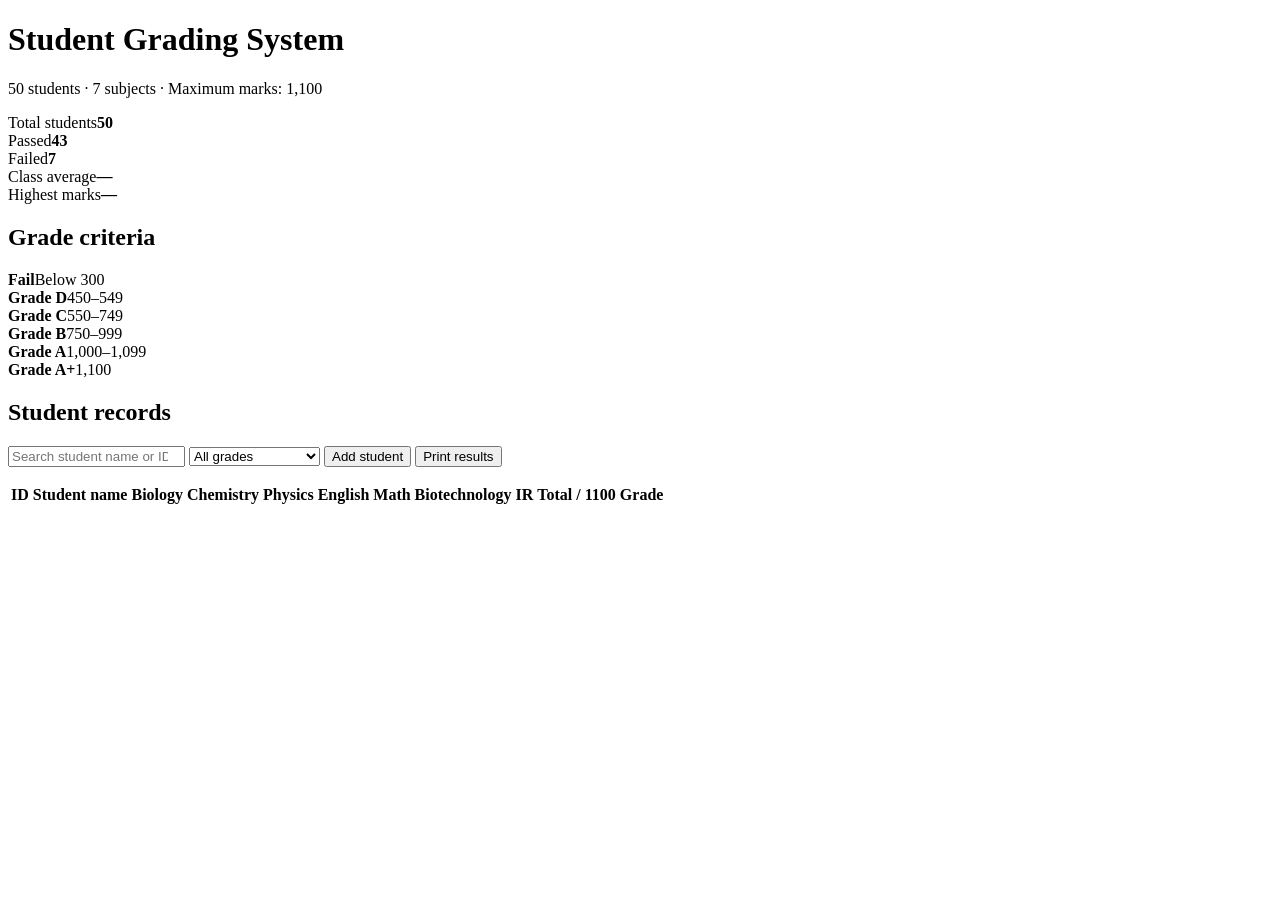
==== commit 61e8b241: "Add files via upload" ====
--- a/index.html
+++ b/index.html
@@ -36,7 +36,7 @@
 <option value="all">All grades</option><option value="Fail">Fail</option><option value="D">Grade D</option><option value="C">Grade C</option><option value="B">Grade B</option><option value="A">Grade A</option><option value="Aplus">Grade A+</option><option value="Unassigned">Unassigned range</option>
 </select>
 <button id="addBtn" type="button">Add student</button>
-<button id="csvBtn" type="button" class="secondary">Export CSV</button>
+<!-- <button id="csvBtn" type="button" class="secondary">Export CSV</button> -->
 <button id="printBtn" type="button" class="secondary">Print results</button>
 </div>
 <p id="message" class="error" role="status"></p>
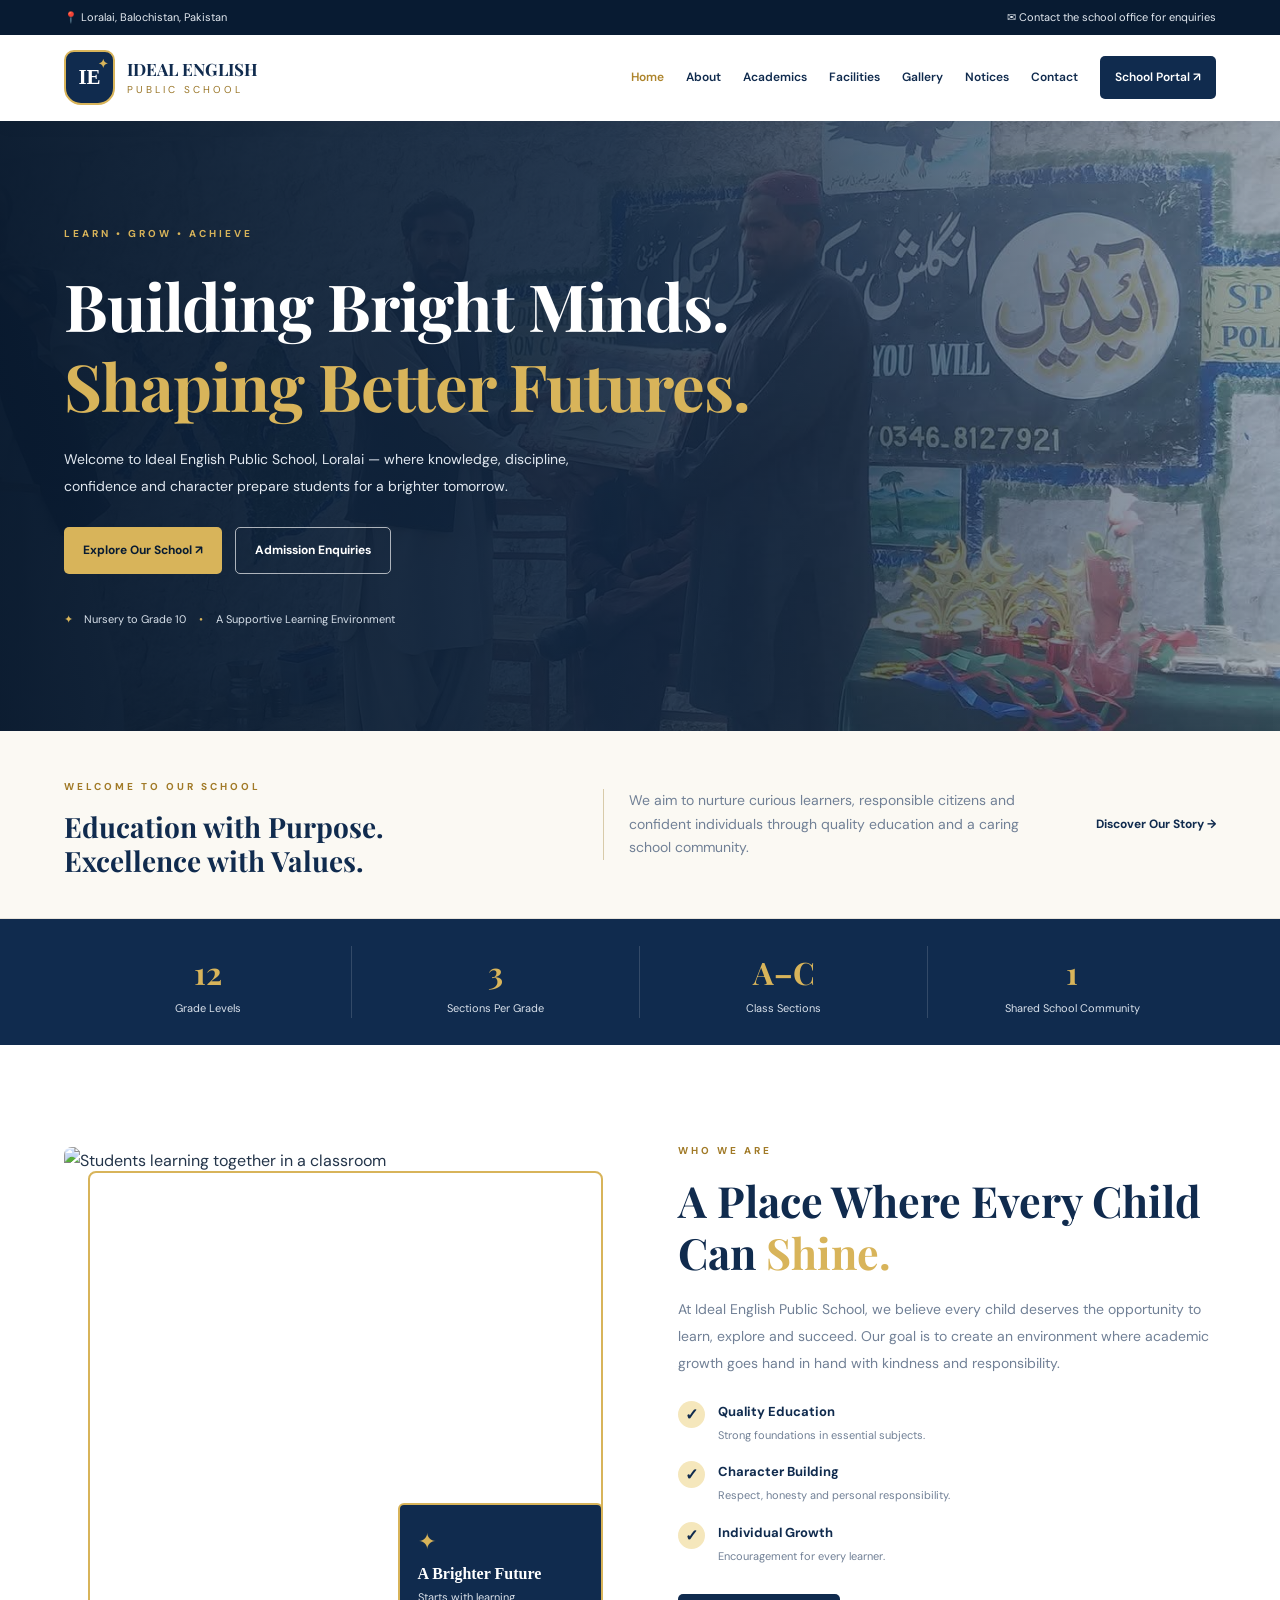
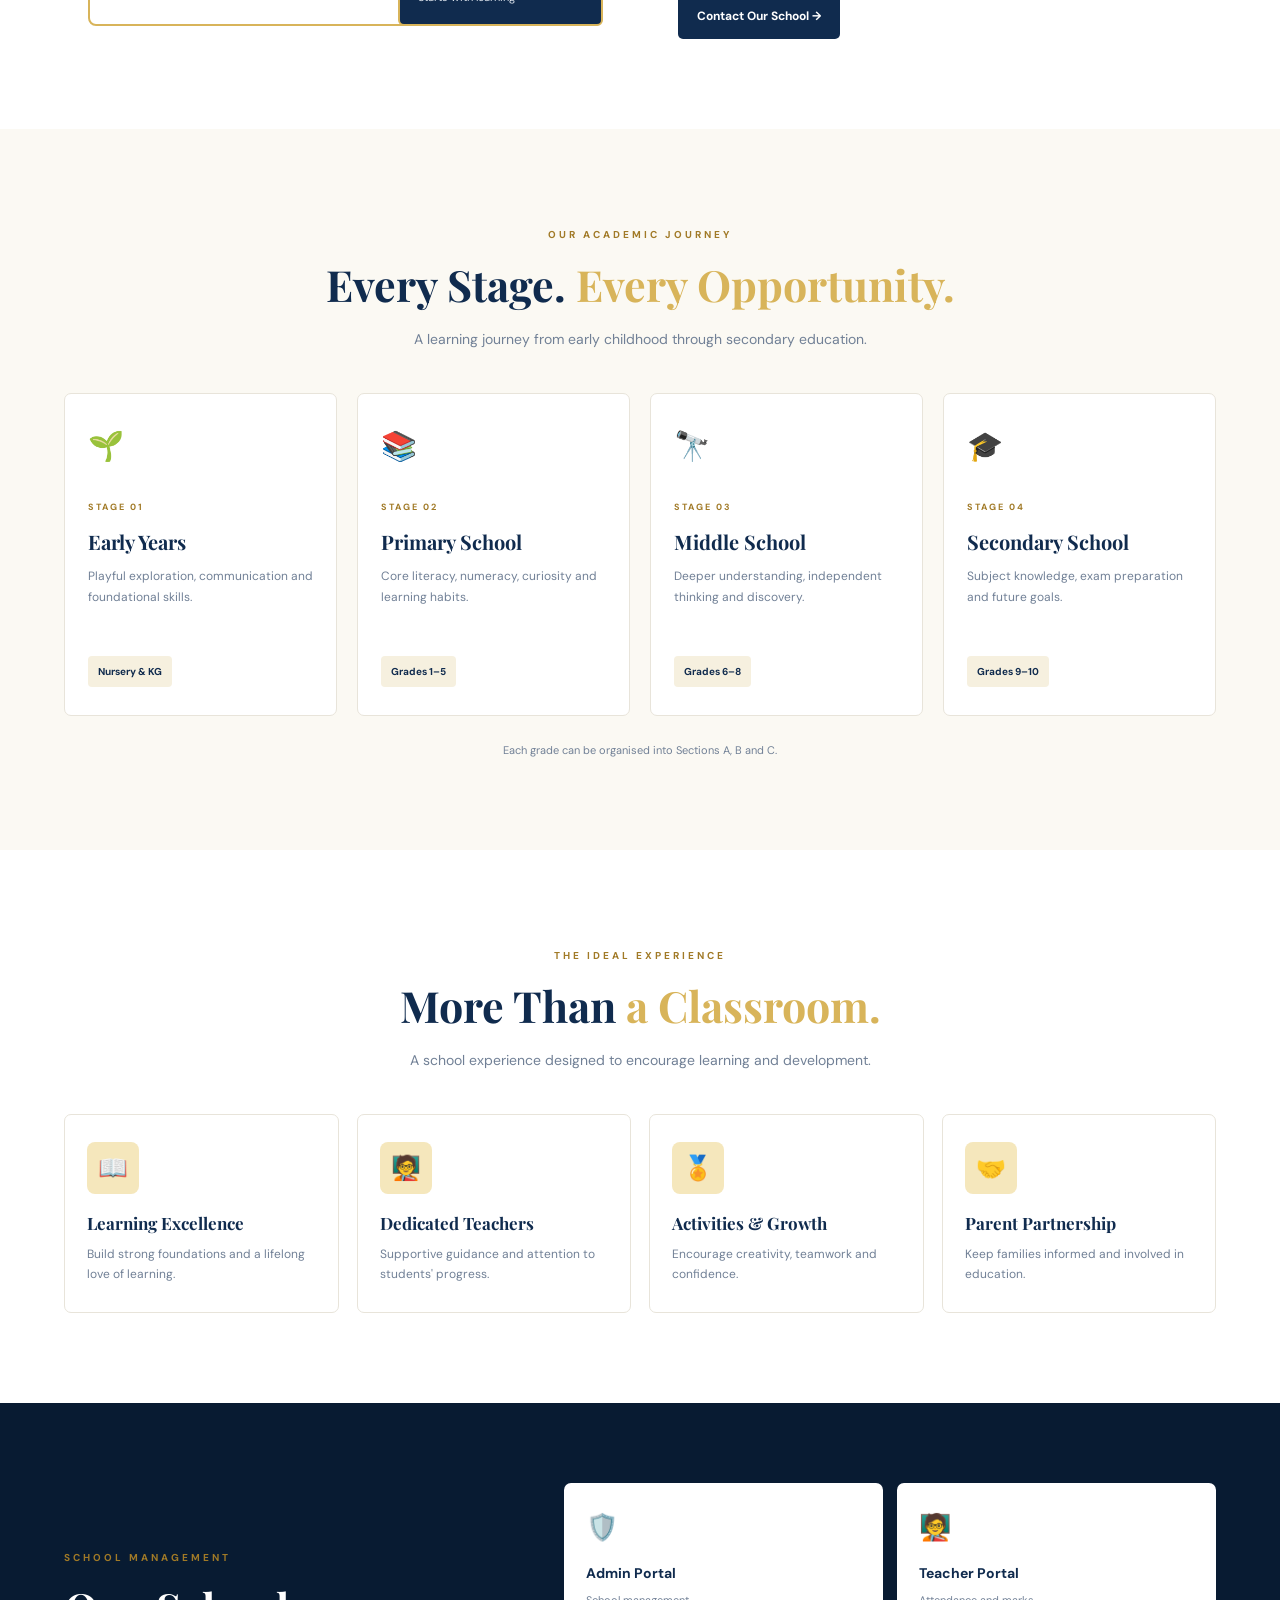
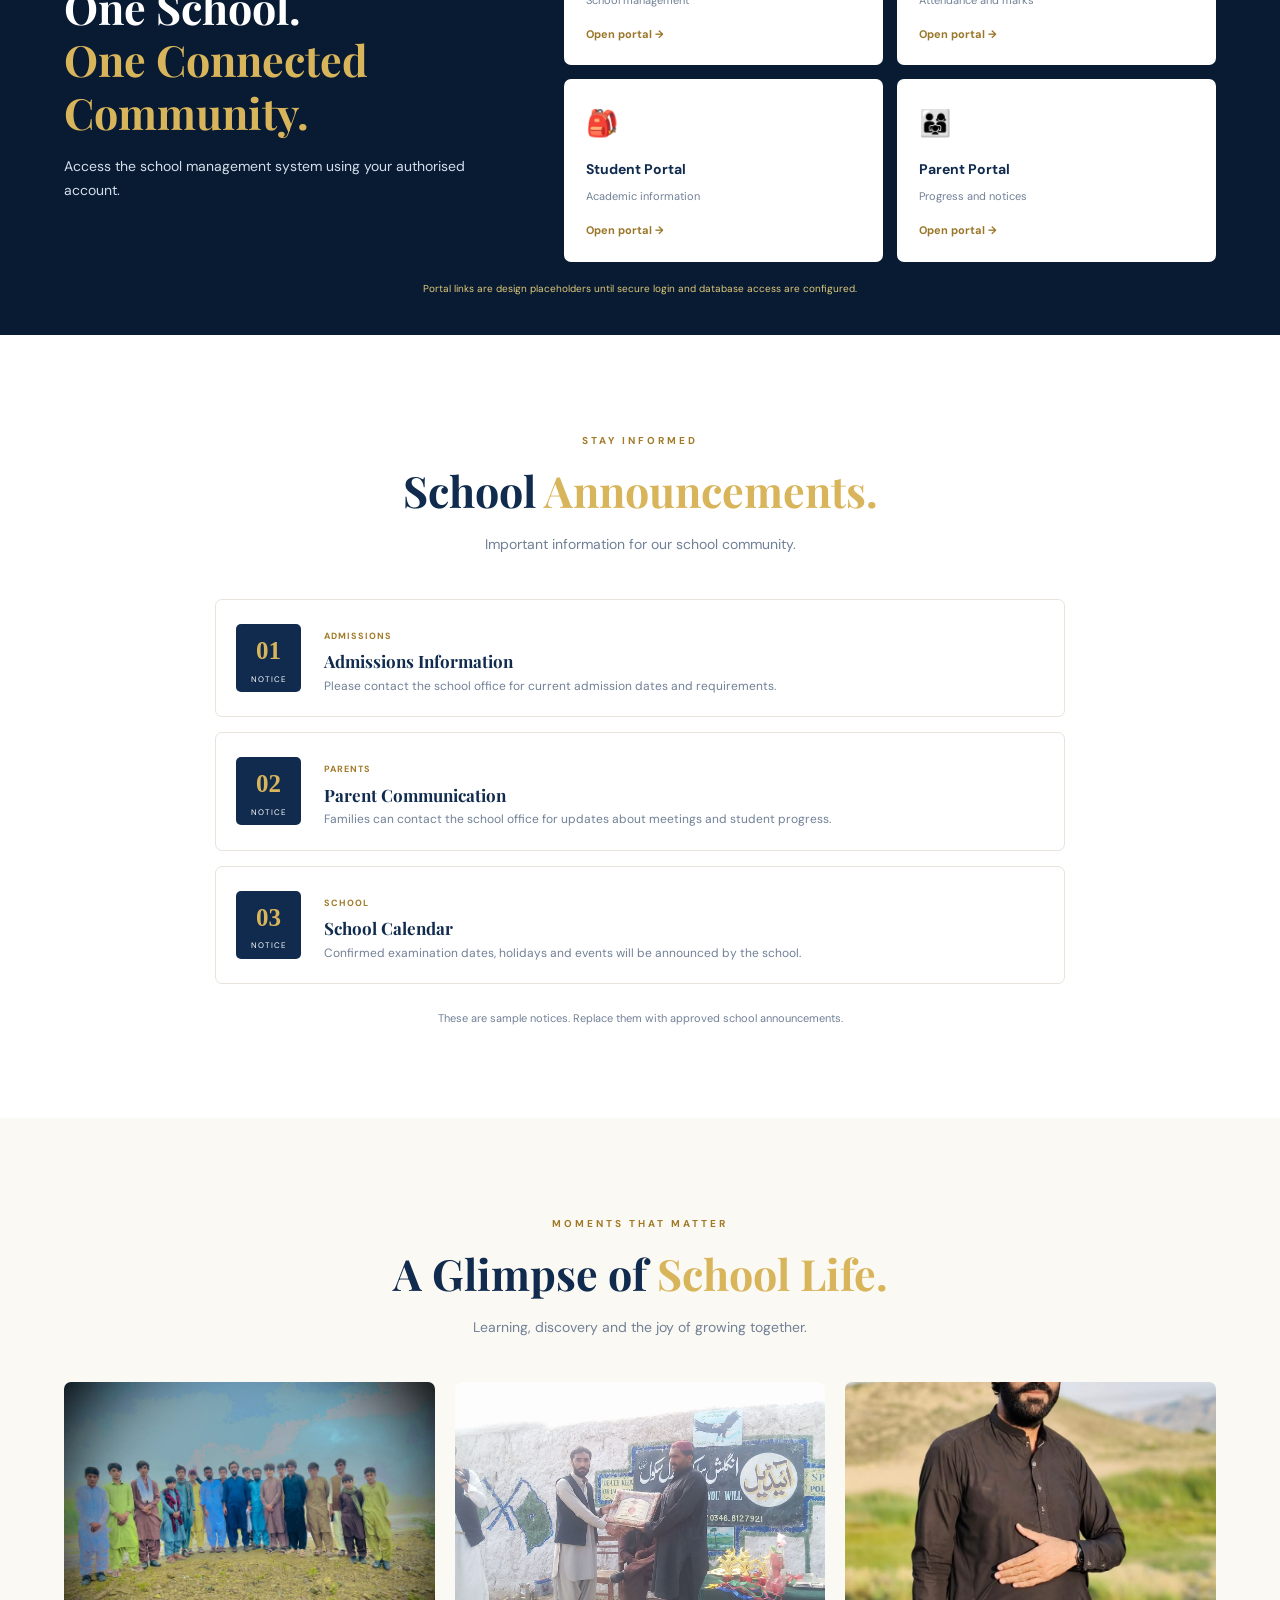
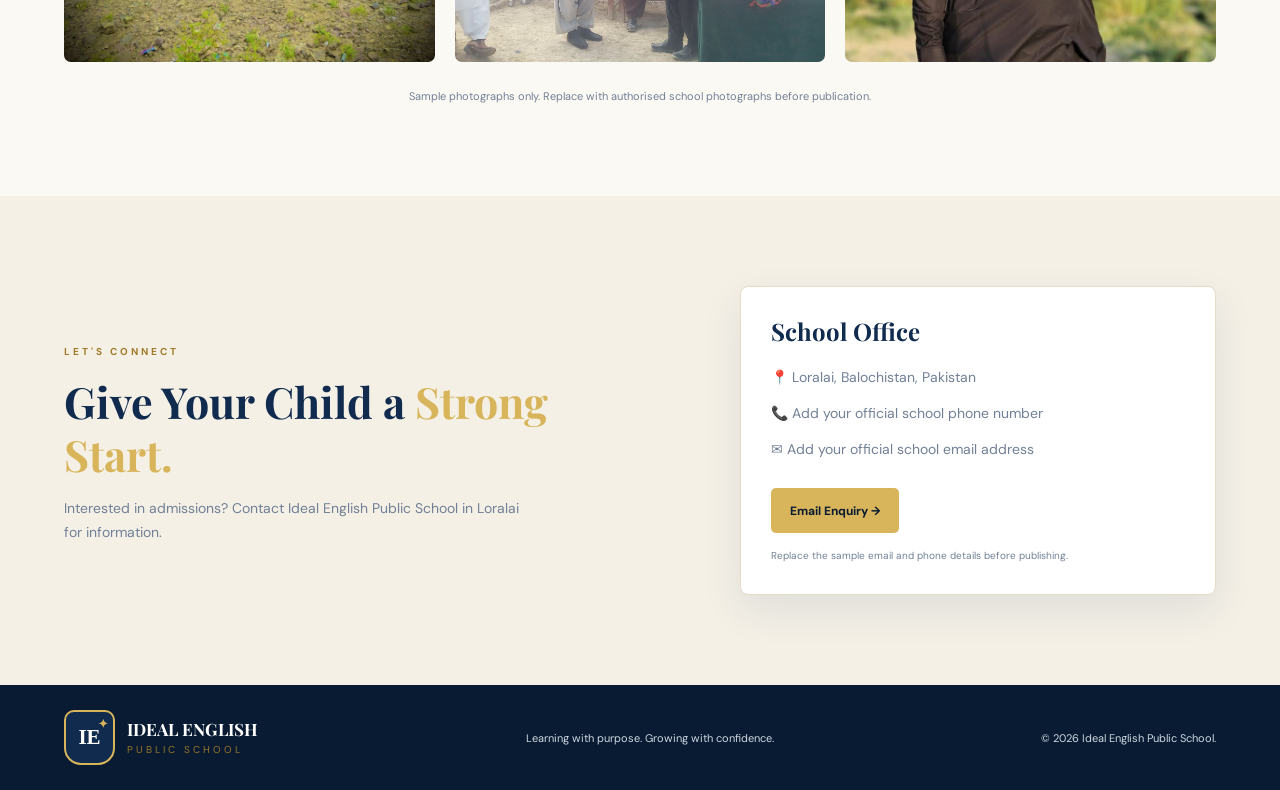
==== commit 34d63f96: "Add files via upload" ====
--- a/index.html
+++ b/index.html
@@ -1,55 +1,399 @@
-<!DOCTYPE html>
+<!doctype html>
 <html lang="en">
-<head>
-<meta charset="UTF-8">
-<meta name="viewport" content="width=device-width, initial-scale=1.0">
-<title>Student Grading System</title>
-<link rel="stylesheet" href="style.css">
-</head>
-<body>
-<header><div class="wrap"><h1>Student Grading System</h1><p>50 students · 7 subjects · Maximum marks: 1,100</p></div></header>
-<main>
-<section class="cards">
-  <div class="card"><span>Total students</span><strong id="totalStudents">50</strong></div>
-  <div class="card"><span>Passed</span><strong id="passedCount">43</strong></div>
-  <div class="card"><span>Failed</span><strong id="failedCount">7</strong></div>
-  <div class="card"><span>Class average</span><strong id="average">—</strong></div>
-  <div class="card"><span>Highest marks</span><strong id="highest">—</strong></div>
-</section>
-<section class="panel">
-<h2>Grade criteria</h2>
-<div class="rules">
-<div class="rule"><b>Fail</b>Below 300</div>
-<div class="rule"><b>Grade D</b>450–549</div>
-<div class="rule"><b>Grade C</b>550–749</div>
-<div class="rule"><b>Grade B</b>750–999</div>
-<div class="rule"><b>Grade A</b>1,000–1,099</div>
-<div class="rule"><b>Grade A+</b>1,100</div>
-</div>
-<!-- <p class="note">As requested, the sample class has 3 Fail, 10 Grade D, 8 Grade C, 15 Grade B, 10 Grade A and 4 Grade A+ students. The 300–449 range is left unassigned by the supplied cutoffs; the sample data avoids that range. Update the grade rules in the JavaScript if you want to assign it.</p> -->
-</section>
-<section class="panel">
-<h2>Student records</h2>
-<div class="controls">
-<input id="search" type="search" placeholder="Search student name or ID">
-<select id="gradeFilter" aria-label="Filter by grade">
-<option value="all">All grades</option><option value="Fail">Fail</option><option value="D">Grade D</option><option value="C">Grade C</option><option value="B">Grade B</option><option value="A">Grade A</option><option value="Aplus">Grade A+</option><option value="Unassigned">Unassigned range</option>
-</select>
-<button id="addBtn" type="button">Add student</button>
-<!-- <button id="csvBtn" type="button" class="secondary">Export CSV</button> -->
-<button id="printBtn" type="button" class="secondary">Print results</button>
-</div>
-<p id="message" class="error" role="status"></p>
-<div class="table-wrap"><table>
-<thead><tr><th>ID</th><th>Student name</th><th>Biology</th><th>Chemistry</th><th>Physics</th><th>English</th><th>Math</th><th>Biotechnology</th><th>IR</th><th>Total / 1100</th><th>Grade</th></tr></thead>
-<tbody id="studentRows">
-  
-</tbody>
-</table></div>
-<!-- <p class="note">Edit a student's name or marks directly in the table. Each of the 7 subject marks is out of 100; the total is calculated automatically out of 700? No — the requested maximum is 1,100, so enter marks across the 7 subject fields with a combined maximum of 1,100. Subject fields accept up to 200 marks each.</p> -->
-</section>
-</main>
-
-<script src="java.js"></script>
-</body>
+  <head>
+    <meta charset="UTF-8" />
+    <meta name="viewport" content="width=device-width, initial-scale=1.0" />
+    <meta
+      name="description"
+      content="Ideal English Public School, Loralai, Balochistan. Quality education, character building and a brighter future."
+    />
+    <title>Ideal English Public School | Loralai</title>
+    <link rel="stylesheet" href="style.css" />
+    <link rel="preconnect" href="https://fonts.googleapis.com"/>
+    <link
+      href="https://fonts.googleapis.com/css2?family=DM+Sans:wght@400;500;600;700&family=Playfair+Display:wght@600;700;800&display=swap"
+      rel="stylesheet"
+    />
+    <!-- <link rel="stylesheet" href="portal.html"> -->
+  </head>
+  <body>
+    <header class="header">
+      <div class="topbar">
+        <span>📍 Loralai, Balochistan, Pakistan</span>
+        <span>✉ Contact the school office for enquiries</span>
+      </div>
+
+      <nav class="navbar container">
+        <a href="#home" class="brand">
+          <div class="crest">IE<span>✦</span></div>
+          <div class="brand-text">
+            <strong>IDEAL ENGLISH</strong>
+            <small>PUBLIC SCHOOL</small>
+          </div>
+        </a>
+
+        <button
+          class="menu-toggle"
+          id="menuToggle"
+          aria-label="Open navigation"
+          aria-expanded="false"
+        >
+          ☰
+        </button>
+
+        <div class="nav-links" id="navLinks">
+          <a href="#home">Home</a>
+          <a href="#about">About</a>
+          <a href="#academics">Academics</a>
+          <a href="#facilities">Facilities</a>
+          <a href="#gallery">Gallery</a>
+          <a href="#notices">Notices</a>
+          <a href="#contact">Contact</a>
+          <a href="#portal" class="nav-login">School Portal ↗</a>
+        </div>
+      </nav>
+    </header>
+
+    <main>
+      <section class="hero" id="home">
+        <div class="hero-overlay"></div>
+        <div class="container hero-content">
+          <span class="eyebrow">LEARN • GROW • ACHIEVE</span>
+          <h1>
+            Building Bright Minds.<br /><span>Shaping Better Futures.</span>
+          </h1>
+          <p>
+            Welcome to Ideal English Public School, Loralai — where knowledge,
+            discipline, confidence and character prepare students for a brighter
+            tomorrow.
+          </p>
+          <div class="hero-buttons">
+            <a href="#academics" class="btn btn-gold">Explore Our School ↗</a>
+            <a href="#contact" class="btn btn-outline">Admission Enquiries</a>
+          </div>
+          <div class="hero-note">
+            <span class="note-star">✦</span>
+            Nursery to Grade 10 <span class="note-dot">•</span>
+            A Supportive Learning Environment
+          </div>
+        </div>
+      </section>
+
+      <section class="welcome-strip">
+        <div class="container welcome-inner">
+          <div>
+            <span class="eyebrow">WELCOME TO OUR SCHOOL</span>
+            <h2>Education with Purpose.<br />Excellence with Values.</h2>
+          </div>
+          <p>
+            We aim to nurture curious learners, responsible citizens and
+            confident individuals through quality education and a caring school
+            community.
+          </p>
+          <a class="text-link" href="#about">Discover Our Story →</a>
+        </div>
+      </section>
+
+      <section class="stats-section">
+        <div class="container stats-grid">
+          <div class="stat"><strong>12</strong><span>Grade Levels</span></div>
+          <div class="stat">
+            <strong>3</strong><span>Sections Per Grade</span>
+          </div>
+          <div class="stat">
+            <strong>A–C</strong><span>Class Sections</span>
+          </div>
+          <div class="stat">
+            <strong>1</strong><span>Shared School Community</span>
+          </div>
+        </div>
+      </section>
+
+      <section class="section container" id="about">
+        <div class="about-grid">
+          <div class="about-image">
+            <img
+              src="https://images.unsplash.com/photo-1503676260728-1c00da094a0b?auto=format&fit=crop&w=900&q=85"
+              alt="Students learning together in a classroom"
+            />
+            <div class="image-badge">
+              <span>✦</span>
+              <strong>A Brighter Future</strong>
+              <small>Starts with learning</small>
+            </div>
+          </div>
+          <div class="about-content">
+            <span class="eyebrow">WHO WE ARE</span>
+            <h2>A Place Where Every Child Can <span>Shine.</span></h2>
+            <p>
+              At Ideal English Public School, we believe every child deserves
+              the opportunity to learn, explore and succeed. Our goal is to
+              create an environment where academic growth goes hand in hand with
+              kindness and responsibility.
+            </p>
+            <div class="value-list">
+              <div>
+                <span>✓</span>
+                <p>
+                  <strong>Quality Education</strong
+                  ><small>Strong foundations in essential subjects.</small>
+                </p>
+              </div>
+              <div>
+                <span>✓</span>
+                <p>
+                  <strong>Character Building</strong
+                  ><small>Respect, honesty and personal responsibility.</small>
+                </p>
+              </div>
+              <div>
+                <span>✓</span>
+                <p>
+                  <strong>Individual Growth</strong
+                  ><small>Encouragement for every learner.</small>
+                </p>
+              </div>
+            </div>
+            <a href="#contact" class="btn btn-navy">Contact Our School →</a>
+          </div>
+        </div>
+      </section>
+
+      <section class="section academics-section" id="academics">
+        <div class="container">
+          <div class="section-heading">
+            <span class="eyebrow">OUR ACADEMIC JOURNEY</span>
+            <h2>Every Stage. <span>Every Opportunity.</span></h2>
+            <p>
+              A learning journey from early childhood through secondary
+              education.
+            </p>
+          </div>
+          <div class="grade-grid">
+            <article class="grade-card">
+              <div class="grade-icon">🌱</div>
+              <span class="grade-number">STAGE 01</span>
+              <h3>Early Years</h3>
+              <p>Playful exploration, communication and foundational skills.</p>
+              <span class="grade-label">Nursery & KG</span>
+            </article>
+            <article class="grade-card">
+              <div class="grade-icon">📚</div>
+              <span class="grade-number">STAGE 02</span>
+              <h3>Primary School</h3>
+              <p>Core literacy, numeracy, curiosity and learning habits.</p>
+              <span class="grade-label">Grades 1–5</span>
+            </article>
+            <article class="grade-card">
+              <div class="grade-icon">🔭</div>
+              <span class="grade-number">STAGE 03</span>
+              <h3>Middle School</h3>
+              <p>Deeper understanding, independent thinking and discovery.</p>
+              <span class="grade-label">Grades 6–8</span>
+            </article>
+            <article class="grade-card">
+              <div class="grade-icon">🎓</div>
+              <span class="grade-number">STAGE 04</span>
+              <h3>Secondary School</h3>
+              <p>Subject knowledge, exam preparation and future goals.</p>
+              <span class="grade-label">Grades 9–10</span>
+            </article>
+          </div>
+          <div class="section-footnote">
+            Each grade can be organised into Sections A, B and C.
+          </div>
+        </div>
+      </section>
+
+      <section class="section container" id="facilities">
+        <div class="section-heading">
+          <span class="eyebrow">THE IDEAL EXPERIENCE</span>
+          <h2>More Than <span>a Classroom.</span></h2>
+          <p>
+            A school experience designed to encourage learning and development.
+          </p>
+        </div>
+        <div class="features-grid">
+          <article class="feature-card">
+            <span>📖</span>
+            <h3>Learning Excellence</h3>
+            <p>Build strong foundations and a lifelong love of learning.</p>
+          </article>
+          <article class="feature-card">
+            <span>🧑‍🏫</span>
+            <h3>Dedicated Teachers</h3>
+            <p>Supportive guidance and attention to students' progress.</p>
+          </article>
+          <article class="feature-card">
+            <span>🏅</span>
+            <h3>Activities & Growth</h3>
+            <p>Encourage creativity, teamwork and confidence.</p>
+          </article>
+          <article class="feature-card">
+            <span>🤝</span>
+            <h3>Parent Partnership</h3>
+            <p>Keep families informed and involved in education.</p>
+          </article>
+        </div>
+      </section>
+
+      <section class="portal-section" id="portal">
+        <div class="container portal-inner">
+          <div>
+            <span class="eyebrow">SCHOOL MANAGEMENT</span>
+            <h2>One School.<br /><span>One Connected Community.</span></h2>
+            <p>
+              Access the school management system using your authorised account.
+            </p>
+          </div>
+          <div class="portal-cards">
+            <a href="login.html" class="portal-card"
+              ><span>🛡️</span><strong>Admin Portal</strong
+              ><small>School management</small><b>Open portal →</b></a
+            >
+            <a href="login.html" class="portal-card"
+              ><span>🧑‍🏫</span><strong>Teacher Portal</strong
+              ><small>Attendance and marks</small><b>Open portal →</b></a
+            >
+            <a href="login.html" class="portal-card"
+              ><span>🎒</span><strong>Student Portal</strong
+              ><small>Academic information</small><b>Open portal →</b></a
+            >
+            <a href="login.html" class="portal-card"
+              ><span>👨‍👩‍👧</span><strong>Parent Portal</strong
+              ><small>Progress and notices</small><b>Open portal →</b></a
+            >
+          </div>
+        </div>
+        <p class="demo-warning">
+          Portal links are design placeholders until secure login and database
+          access are configured.
+        </p>
+      </section>
+
+      <section class="section container" id="notices">
+        <div class="section-heading">
+          <span class="eyebrow">STAY INFORMED</span>
+          <h2>School <span>Announcements.</span></h2>
+          <p>Important information for our school community.</p>
+        </div>
+        <div class="notice-list">
+          <article class="notice">
+            <div class="notice-date">
+              <strong>01</strong><span>NOTICE</span>
+            </div>
+            <div>
+              <span class="notice-tag">Admissions</span>
+              <h3>Admissions Information</h3>
+              <p>
+                Please contact the school office for current admission dates and
+                requirements.
+              </p>
+            </div>
+          </article>
+          <article class="notice">
+            <div class="notice-date">
+              <strong>02</strong><span>NOTICE</span>
+            </div>
+            <div>
+              <span class="notice-tag">Parents</span>
+              <h3>Parent Communication</h3>
+              <p>
+                Families can contact the school office for updates about
+                meetings and student progress.
+              </p>
+            </div>
+          </article>
+          <article class="notice">
+            <div class="notice-date">
+              <strong>03</strong><span>NOTICE</span>
+            </div>
+            <div>
+              <span class="notice-tag">School</span>
+              <h3>School Calendar</h3>
+              <p>
+                Confirmed examination dates, holidays and events will be
+                announced by the school.
+              </p>
+            </div>
+          </article>
+        </div>
+        <p class="section-footnote">
+          These are sample notices. Replace them with approved school
+          announcements.
+        </p>
+      </section>
+
+      <section class="gallery-section section" id="gallery">
+        <div class="container">
+          <div class="section-heading">
+            <span class="eyebrow">MOMENTS THAT MATTER</span>
+            <h2>A Glimpse of <span>School Life.</span></h2>
+            <p>Learning, discovery and the joy of growing together.</p>
+          </div>
+          <div class="gallery-grid">
+            <img
+               src="WhatsApp Image 2026-10-20 at 11.35.58 AM.jpeg" 
+               alt="Classroom learning">
+            <img
+              src="WhatsApp Image 2026-10-20 at 11.35.58 AM (2).jpeg"
+              alt="Students working together"
+            />
+            <img
+              src="WhatsApp Image 2026-10-20 at 11.35.58 AM (1).jpeg"
+              alt="Students studying"
+            />
+          </div>
+          <p class="section-footnote">
+            Sample photographs only. Replace with authorised school photographs
+            before publication.
+          </p>
+        </div>
+      </section>
+
+      <section class="contact-section section" id="contact">
+        <div class="container contact-inner">
+          <div>
+            <span class="eyebrow">LET'S CONNECT</span>
+            <h2>Give Your Child a <span>Strong Start.</span></h2>
+            <p>
+              Interested in admissions? Contact Ideal English Public School in
+              Loralai for information.
+            </p>
+          </div>
+          <div class="contact-box">
+            <h3>School Office</h3>
+            <p>📍 Loralai, Balochistan, Pakistan</p>
+            <p>📞 Add your official school phone number</p>
+            <p>✉ Add your official school email address</p>
+            <a
+              href="mailto:school@example.com"
+              class="btn btn-gold"
+              id="emailLink"
+              >Email Enquiry →</a
+            >
+            <small
+              >Replace the sample email and phone details before
+              publishing.</small
+            >
+          </div>
+        </div>
+      </section>
+    </main>
+
+    <footer class="footer">
+      <div class="container footer-inner">
+        <a href="#home" class="brand footer-brand">
+          <div class="crest">IE<span>✦</span></div>
+          <div class="brand-text">
+            <strong>IDEAL ENGLISH</strong><small>PUBLIC SCHOOL</small>
+          </div>
+        </a>
+        <p>Learning with purpose. Growing with confidence.</p>
+        <span>© <span id="year"></span> Ideal English Public School.</span>
+      </div>
+    </footer>
+
+    <script src="scrpit.js"></script>
+  </body>
 </html>
--- a/style.css
+++ b/style.css
@@ -0,0 +1,1002 @@
+
+:root {
+  --navy: #102b4e;
+  --navy-dark: #081b32;
+  --navy-light: #1b416b;
+  --gold: #d8b45a;
+  --gold-light: #f5e7bc;
+  --cream: #fbf9f3;
+  --white: #ffffff;
+  --text: #24354a;
+  --muted: #718096;
+  --border: #e8e4da;
+  --shadow: 0 15px 40px rgba(16, 43, 78, 0.09);
+}
+
+* {
+  box-sizing: border-box;
+  margin: 0;
+  padding: 0;
+}
+
+html {
+  scroll-behavior: smooth;
+  scroll-padding-top: 100px;
+}
+
+body {
+  font-family: "DM Sans", Arial, sans-serif;
+  color: var(--text);
+  line-height: 1.7;
+  background: var(--white);
+}
+
+a {
+  text-decoration: none;
+  color: inherit;
+}
+
+img {
+  display: block;
+  width: 100%;
+  object-fit: cover;
+}
+
+.container {
+  width: min(1160px, 90%);
+  margin: 0 auto;
+}
+
+h1, h2, h3 {
+  font-family: "Playfair Display", Georgia, serif;
+  line-height: 1.22;
+  color: var(--navy);
+}
+
+h2 {
+  font-size: clamp(30px, 4vw, 43px);
+  margin: 12px 0 17px;
+}
+
+h2 span,
+.hero h1 span {
+  color: var(--gold);
+}
+
+p {
+  font-size: 14px;
+  color: var(--muted);
+}
+
+.topbar {
+  background: var(--navy-dark);
+  color: #e4eaf1;
+  display: flex;
+  justify-content: space-between;
+  gap: 20px;
+  padding: 8px 5%;
+  font-size: 11px;
+}
+
+.header {
+  position: sticky;
+  top: 0;
+  z-index: 100;
+  background: rgba(255,255,255,.97);
+  box-shadow: 0 3px 18px rgba(0,0,0,.05);
+}
+
+.navbar {
+  min-height: 86px;
+  display: flex;
+  align-items: center;
+  justify-content: space-between;
+  gap: 25px;
+}
+
+.brand {
+  display: flex;
+  align-items: center;
+  gap: 12px;
+  flex-shrink: 0;
+}
+
+.crest {
+  width: 51px;
+  height: 55px;
+  border: 2px solid var(--gold);
+  border-radius: 10px 10px 17px 17px;
+  background: var(--navy);
+  color: white;
+  display: grid;
+  place-items: center;
+  position: relative;
+  font-family: Georgia, serif;
+  font-size: 21px;
+  font-weight: bold;
+}
+
+.crest span {
+  position: absolute;
+  font-size: 12px;
+  color: var(--gold);
+  right: 5px;
+  top: 2px;
+}
+
+.brand-text {
+  display: flex;
+  flex-direction: column;
+  line-height: 1.25;
+}
+
+.brand-text strong {
+  font-family: "Playfair Display", Georgia, serif;
+  font-size: 17px;
+  color: var(--navy);
+}
+
+.brand-text small {
+  font-size: 10px;
+  letter-spacing: 3px;
+  color: #9a7628;
+  margin-top: 4px;
+}
+
+.nav-links {
+  display: flex;
+  align-items: center;
+  gap: 22px;
+}
+
+.nav-links a {
+  font-size: 12px;
+  font-weight: 600;
+  color: var(--navy);
+  transition: color .2s;
+}
+
+.nav-links a:hover {
+  color: #ae8324;
+}
+
+.nav-links .nav-login {
+  background: var(--navy);
+  color: white;
+  border-radius: 5px;
+  padding: 11px 15px;
+}
+
+.menu-toggle {
+  display: none;
+  background: var(--navy);
+  color: white;
+  border: none;
+  border-radius: 5px;
+  padding: 8px 12px;
+  font-size: 22px;
+  cursor: pointer;
+}
+
+.hero {
+  min-height: 610px;
+  display: flex;
+  align-items: center;
+  position: relative;
+  background:url(WhatsApp\ Image\ 2026-10-20\ at\ 11.35.58\ AM\ \(2\).jpeg)
+    /* url("https://images.unsplash.com/photo-1580582932707-520aed937b7b?auto=format&fit=crop&w=2000&q=90") */
+    center 43% / cover no-repeat;
+  overflow: hidden;
+}
+
+.hero-overlay {
+  position: absolute;
+  inset: 0;
+  background: linear-gradient(
+    90deg,
+    rgba(5, 22, 43, .96) 0%,
+    rgba(9, 31, 57, .87) 48%,
+    rgba(9, 31, 57, .35) 100%
+  );
+}
+
+.hero-content {
+  position: relative;
+  z-index: 1;
+  padding-top: 70px;
+  padding-bottom: 75px;
+}
+
+.eyebrow {
+  font-size: 10px;
+  font-weight: 700;
+  letter-spacing: 3px;
+  color: #a17a27;
+}
+
+.hero .eyebrow {
+  color: var(--gold);
+}
+
+.hero h1 {
+  color: white;
+  font-size: clamp(38px, 5.5vw, 65px);
+  max-width: 760px;
+  margin: 21px 0;
+  letter-spacing: -1px;
+}
+
+.hero-content > p {
+  color: #e0e7ef;
+  max-width: 550px;
+  line-height: 1.9;
+}
+
+.hero-buttons {
+  display: flex;
+  gap: 13px;
+  flex-wrap: wrap;
+  margin-top: 28px;
+}
+
+.btn {
+  min-height: 45px;
+  padding: 12px 19px;
+  display: inline-flex;
+  align-items: center;
+  justify-content: center;
+  gap: 8px;
+  font-size: 12px;
+  font-weight: 700;
+  border-radius: 5px;
+  transition: transform .2s, background .2s;
+}
+
+.btn:hover {
+  transform: translateY(-2px);
+}
+
+.btn-gold {
+  background: var(--gold);
+  color: var(--navy-dark);
+}
+
+.btn-gold:hover {
+  background: #e9cb78;
+}
+
+.btn-outline {
+  border: 1px solid rgba(255,255,255,.65);
+  color: white;
+}
+
+.btn-navy {
+  background: var(--navy);
+  color: white;
+}
+
+.hero-note {
+  margin-top: 36px;
+  color: #d7e0ea;
+  font-size: 11px;
+}
+
+.note-star {
+  color: var(--gold);
+  margin-right: 8px;
+}
+
+.note-dot {
+  margin: 0 10px;
+  color: var(--gold);
+}
+
+.welcome-strip {
+  background: var(--cream);
+  border-bottom: 1px solid var(--border);
+}
+
+.welcome-inner {
+  display: grid;
+  grid-template-columns: 1.1fr 1fr auto;
+  align-items: center;
+  gap: 38px;
+  padding-top: 40px;
+  padding-bottom: 40px;
+}
+
+.welcome-inner h2 {
+  font-size: 28px;
+  margin-bottom: 0;
+}
+
+.welcome-inner > p {
+  border-left: 1px solid #d8cba9;
+  padding-left: 25px;
+}
+
+.text-link {
+  color: var(--navy);
+  font-size: 12px;
+  font-weight: 700;
+  white-space: nowrap;
+}
+
+.stats-section {
+  background: var(--navy);
+  color: white;
+}
+
+.stats-grid {
+  display: grid;
+  grid-template-columns: repeat(4, 1fr);
+  padding-top: 27px;
+  padding-bottom: 27px;
+}
+
+.stat {
+  text-align: center;
+  display: flex;
+  flex-direction: column;
+  border-right: 1px solid rgba(255,255,255,.15);
+}
+
+.stat:last-child {
+  border-right: 0;
+}
+
+.stat strong {
+  font-family: "Playfair Display", Georgia, serif;
+  color: var(--gold);
+  font-size: 31px;
+}
+
+.stat span {
+  color: #d9e1eb;
+  font-size: 11px;
+}
+
+.section {
+  padding-top: 90px;
+  padding-bottom: 90px;
+}
+
+.about-grid {
+  display: grid;
+  grid-template-columns: 1fr 1fr;
+  gap: 75px;
+  align-items: center;
+}
+
+.about-image {
+  position: relative;
+  padding: 0 24px 24px 0;
+}
+
+.about-image > img {
+  height: 455px;
+  border-radius: 8px;
+}
+
+.about-image::after {
+  content: "";
+  position: absolute;
+  inset: 24px 0 0 24px;
+  border: 2px solid var(--gold);
+  border-radius: 8px;
+  z-index: -1;
+}
+
+.image-badge {
+  position: absolute;
+  bottom: 0;
+  right: 0;
+  width: 205px;
+  padding: 18px;
+  background: var(--navy);
+  color: white;
+  border: 2px solid var(--gold);
+  border-radius: 6px;
+  display: flex;
+  flex-direction: column;
+}
+
+.image-badge > span {
+  color: var(--gold);
+  font-size: 22px;
+}
+
+.image-badge strong {
+  font-family: Georgia, serif;
+  font-size: 16px;
+}
+
+.image-badge small {
+  color: #dce3eb;
+  font-size: 11px;
+}
+
+.about-content > p {
+  line-height: 1.95;
+  margin-bottom: 23px;
+}
+
+.value-list {
+  display: grid;
+  gap: 17px;
+  margin-bottom: 28px;
+}
+
+.value-list > div {
+  display: flex;
+  gap: 13px;
+  align-items: flex-start;
+}
+
+.value-list > div > span {
+  display: grid;
+  place-items: center;
+  flex-shrink: 0;
+  width: 27px;
+  height: 27px;
+  background: var(--gold-light);
+  color: var(--navy);
+  border-radius: 50%;
+  font-weight: bold;
+}
+
+.value-list p {
+  display: flex;
+  flex-direction: column;
+  gap: 3px;
+}
+
+.value-list strong {
+  color: var(--navy);
+  font-size: 13px;
+}
+
+.value-list small {
+  font-size: 11px;
+  color: var(--muted);
+}
+
+.academics-section,
+.gallery-section {
+  background: var(--cream);
+}
+
+.section-heading {
+  text-align: center;
+  max-width: 650px;
+  margin: 0 auto 42px;
+}
+
+.section-heading p {
+  max-width: 520px;
+  margin: 0 auto;
+}
+
+.grade-grid {
+  display: grid;
+  grid-template-columns: repeat(4, 1fr);
+  gap: 20px;
+}
+
+.grade-card {
+  padding: 28px 23px;
+  background: white;
+  border: 1px solid var(--border);
+  border-radius: 7px;
+  transition: transform .25s, box-shadow .25s;
+}
+
+.grade-card:hover,
+.feature-card:hover,
+.portal-card:hover {
+  transform: translateY(-5px);
+  box-shadow: var(--shadow);
+}
+
+.grade-icon {
+  font-size: 29px;
+  margin-bottom: 19px;
+}
+
+.grade-number {
+  font-size: 9px;
+  font-weight: 700;
+  letter-spacing: 2px;
+  color: #a17a27;
+}
+
+.grade-card h3 {
+  font-size: 20px;
+  margin: 12px 0;
+}
+
+.grade-card p {
+  min-height: 72px;
+  font-size: 12px;
+}
+
+.grade-label {
+  display: inline-block;
+  margin-top: 18px;
+  background: #f6f0df;
+  color: var(--navy);
+  padding: 7px 10px;
+  font-size: 10px;
+  font-weight: 700;
+  border-radius: 4px;
+}
+
+.section-footnote {
+  margin-top: 25px;
+  text-align: center;
+  font-size: 11px;
+  color: var(--muted);
+}
+
+.features-grid {
+  display: grid;
+  grid-template-columns: repeat(4, 1fr);
+  gap: 18px;
+}
+
+.feature-card {
+  padding: 27px 22px;
+  border: 1px solid var(--border);
+  border-radius: 7px;
+  transition: .25s;
+}
+
+.feature-card > span {
+  display: inline-grid;
+  place-items: center;
+  width: 52px;
+  height: 52px;
+  background: var(--gold-light);
+  border-radius: 8px;
+  font-size: 24px;
+}
+
+.feature-card h3 {
+  font-size: 17px;
+  margin: 19px 0 10px;
+}
+
+.feature-card p {
+  font-size: 12px;
+}
+
+.portal-section {
+  padding: 80px 0 20px;
+  background: var(--navy-dark);
+}
+
+.portal-inner {
+  display: grid;
+  grid-template-columns: .8fr 1.2fr;
+  align-items: center;
+  gap: 65px;
+}
+
+.portal-inner h2 {
+  color: white;
+}
+
+.portal-inner > div:first-child > p {
+  color: #d4deea;
+}
+
+.portal-cards {
+  display: grid;
+  grid-template-columns: 1fr 1fr;
+  gap: 14px;
+}
+
+.portal-card {
+  padding: 22px;
+  display: flex;
+  flex-direction: column;
+  align-items: flex-start;
+  gap: 5px;
+  background: white;
+  border-radius: 7px;
+  transition: .25s;
+}
+
+.portal-card > span {
+  font-size: 26px;
+  margin-bottom: 8px;
+}
+
+.portal-card strong {
+  font-size: 14px;
+  color: var(--navy);
+}
+
+.portal-card small {
+  font-size: 11px;
+  color: var(--muted);
+}
+
+.portal-card b {
+  font-size: 11px;
+  color: #9a7628;
+  margin-top: 10px;
+}
+
+.demo-warning {
+  text-align: center;
+  font-size: 10px;
+  color: #e0c979;
+  padding: 18px 10px;
+}
+
+.notice-list {
+  max-width: 850px;
+  margin: auto;
+  display: grid;
+  gap: 15px;
+}
+
+.notice {
+  display: flex;
+  align-items: center;
+  gap: 23px;
+  padding: 20px;
+  border: 1px solid var(--border);
+  border-radius: 7px;
+}
+
+.notice-date {
+  width: 65px;
+  height: 68px;
+  flex-shrink: 0;
+  display: flex;
+  flex-direction: column;
+  justify-content: center;
+  align-items: center;
+  background: var(--navy);
+  border-radius: 5px;
+  color: white;
+}
+
+.notice-date strong {
+  font-family: Georgia, serif;
+  font-size: 25px;
+  color: var(--gold);
+}
+
+.notice-date span {
+  font-size: 8px;
+  letter-spacing: 1px;
+}
+
+.notice-tag {
+  font-size: 9px;
+  font-weight: bold;
+  color: #a17a27;
+  text-transform: uppercase;
+  letter-spacing: 1px;
+}
+
+.notice h3 {
+  font-size: 17px;
+  margin: 4px 0;
+}
+
+.notice p {
+  font-size: 12px;
+}
+
+.gallery-grid {
+  display: grid;
+  grid-template-columns: repeat(3, 1fr);
+  gap: 20px;
+}
+
+.gallery-grid img {
+  height: 280px;
+  border-radius: 7px;
+  transition: transform .3s;
+}
+
+.gallery-grid img:hover {
+  transform: scale(1.02);
+}
+
+.contact-section {
+  background: #f4f0e6;
+}
+
+.contact-inner {
+  display: grid;
+  grid-template-columns: 1fr .8fr;
+  align-items: center;
+  gap: 80px;
+}
+
+.contact-inner > div:first-child > p {
+  max-width: 460px;
+}
+
+.contact-box {
+  background: white;
+  padding: 30px;
+  border: 1px solid #e5dcc6;
+  border-radius: 8px;
+  box-shadow: var(--shadow);
+}
+
+.contact-box h3 {
+  font-size: 24px;
+  margin-bottom: 20px;
+}
+
+.contact-box p {
+  margin: 12px 0;
+  overflow-wrap: anywhere;
+}
+
+.contact-box .btn {
+  margin-top: 15px;
+}
+
+.contact-box > small {
+  display: block;
+  margin-top: 14px;
+  font-size: 10px;
+  color: var(--muted);
+}
+
+.footer {
+  background: var(--navy-dark);
+  color: white;
+  padding: 25px 0;
+}
+
+.footer-inner {
+  display: flex;
+  align-items: center;
+  justify-content: space-between;
+  gap: 20px;
+  flex-wrap: wrap;
+}
+
+.footer-brand .brand-text strong {
+  color: white;
+}
+
+.footer-inner > p,
+.footer-inner > span {
+  color: #d0d9e3;
+  font-size: 11px;
+}
+
+@media (max-width: 1050px) {
+  .nav-links {
+    gap: 12px;
+  }
+
+  .nav-links a {
+    font-size: 11px;
+  }
+
+  .brand-text strong {
+    font-size: 14px;
+  }
+
+  .about-grid {
+    gap: 40px;
+  }
+
+  .portal-inner {
+    gap: 35px;
+  }
+}
+
+@media (max-width: 820px) {
+  .topbar {
+    justify-content: center;
+    text-align: center;
+  }
+
+  .topbar span:last-child {
+    display: none;
+  }
+
+  .navbar {
+    min-height: 76px;
+  }
+
+  .menu-toggle {
+    display: block;
+  }
+
+  .nav-links {
+    display: none;
+    position: absolute;
+    top: 100%;
+    left: 0;
+    right: 0;
+    padding: 18px 5% 24px;
+    background: white;
+    box-shadow: 0 10px 15px #00000010;
+    flex-direction: column;
+    align-items: stretch;
+    gap: 0;
+  }
+
+  .nav-links.active {
+    display: flex;
+  }
+
+  .nav-links a {
+    padding: 12px 0;
+    font-size: 13px;
+  }
+
+  .nav-links .nav-login {
+    text-align: center;
+    margin-top: 8px;
+  }
+
+  .welcome-inner {
+    grid-template-columns: 1fr;
+    gap: 15px;
+  }
+
+  .welcome-inner > p {
+    border-left: 0;
+    border-top: 1px solid #d8cba9;
+    padding: 15px 0 0;
+  }
+
+  .text-link {
+    white-space: normal;
+  }
+
+  .about-grid {
+    grid-template-columns: 1fr;
+  }
+
+  .about-image {
+    max-width: 600px;
+    width: 100%;
+    margin: auto;
+  }
+
+  .grade-grid,
+  .features-grid {
+    grid-template-columns: repeat(2, 1fr);
+  }
+
+  .portal-inner,
+  .contact-inner {
+    grid-template-columns: 1fr;
+    gap: 35px;
+  }
+
+  .gallery-grid img {
+    height: 220px;
+  }
+}
+
+@media (max-width: 520px) {
+  .container {
+    width: 90%;
+  }
+
+  .section {
+    padding-top: 60px;
+    padding-bottom: 60px;
+  }
+
+  .brand-text strong {
+    font-size: 13px;
+  }
+
+  .brand-text small {
+    font-size: 9px;
+    letter-spacing: 2px;
+  }
+
+  .crest {
+    width: 43px;
+    height: 47px;
+    font-size: 18px;
+  }
+
+  .hero {
+    min-height: 540px;
+    background-position: 57% center;
+  }
+
+  .hero h1 {
+    font-size: 39px;
+  }
+
+  .hero-buttons {
+    flex-direction: column;
+    align-items: stretch;
+  }
+
+  .hero-buttons .btn {
+    width: 100%;
+  }
+
+  .stats-grid {
+    grid-template-columns: 1fr 1fr;
+    row-gap: 23px;
+  }
+
+  .stat:nth-child(2) {
+    border-right: 0;
+  }
+
+  .grade-grid,
+  .features-grid {
+    grid-template-columns: 1fr;
+  }
+
+  .grade-card p {
+    min-height: auto;
+  }
+
+  .portal-cards {
+    grid-template-columns: 1fr;
+  }
+
+  .about-image > img {
+    height: 330px;
+  }
+
+  .image-badge {
+    width: 175px;
+    padding: 12px;
+  }
+
+  .notice {
+    gap: 13px;
+    padding: 13px;
+  }
+
+  .notice-date {
+    width: 53px;
+    height: 60px;
+  }
+
+  .notice h3 {
+    font-size: 15px;
+  }
+
+  .gallery-grid {
+    grid-template-columns: 1fr;
+  }
+
+  .gallery-grid img {
+    height: 245px;
+  }
+
+  .contact-box {
+    padding: 22px;
+  }
+
+  .footer-inner {
+    align-items: flex-start;
+    flex-direction: column;
+  }
+}
+
+@media (prefers-reduced-motion: reduce) {
+  *, *::before, *::after {
+    scroll-behavior: auto !important;
+    transition-duration: .01ms !important;
+  }
+}
+.nav-links a.current {
+  color: #ad842b;
+}
